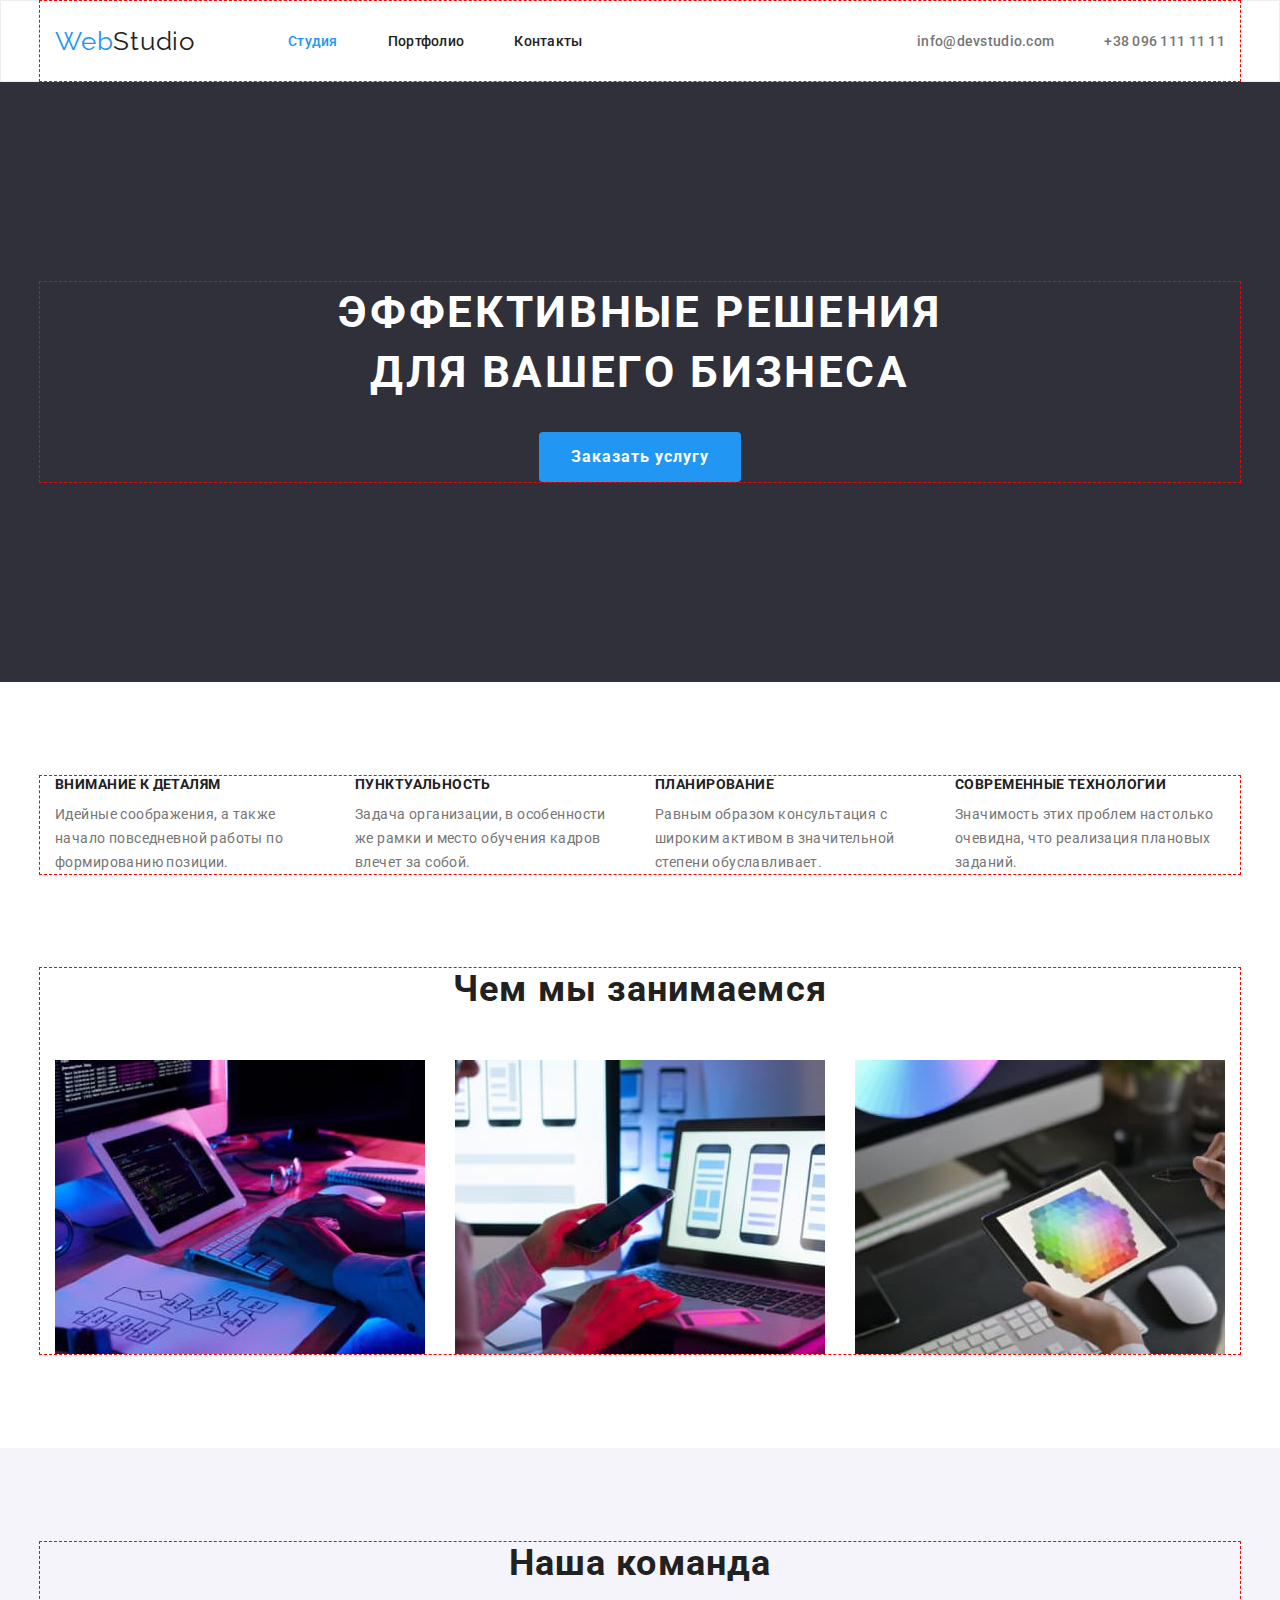
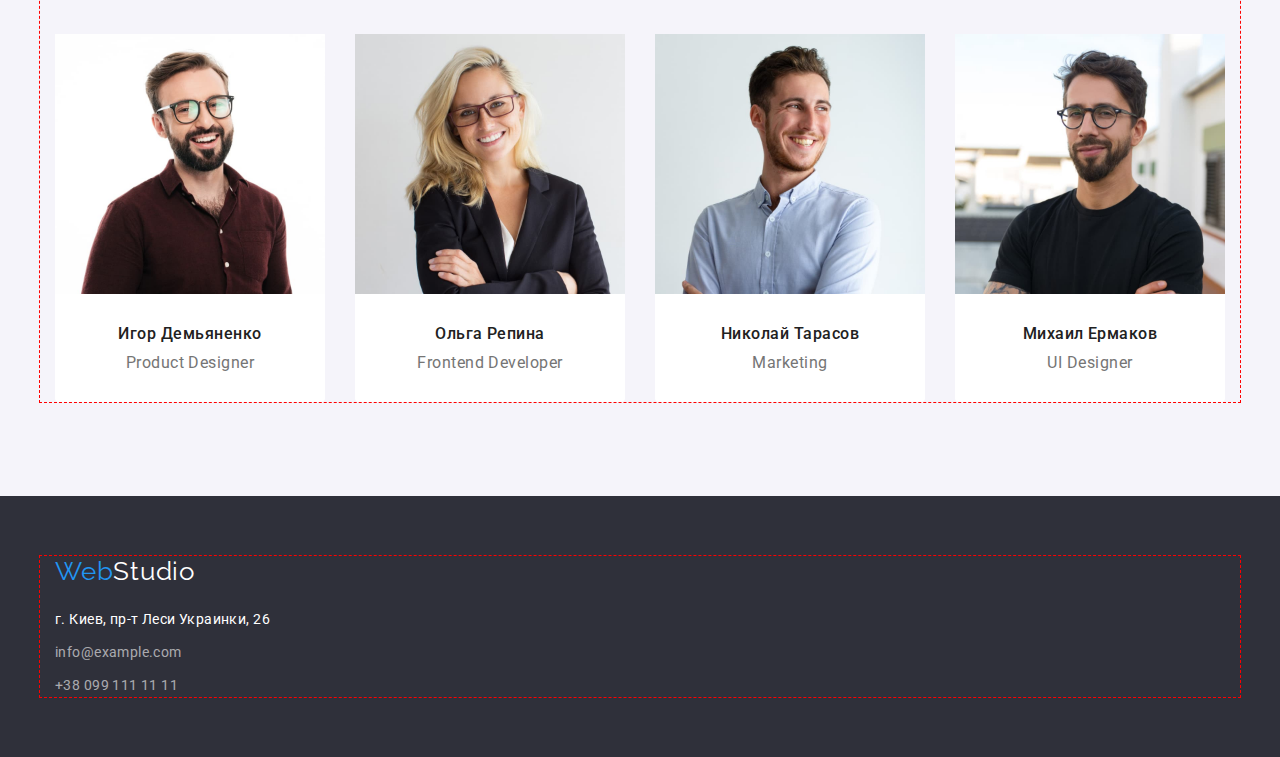
==== index.html @ ae532c9a "Initial commit" ====
<!DOCTYPE html>
<html lang="ru">
  <head>
    <meta charset="UTF-8" />
    <meta http-equiv="X-UA-Compatible" content="IE=edge" />
    <meta name="viewport" content="width=device-width, initial-scale=1.0" />
    <title>Web Studio</title>
    <link
      href="https://fonts.googleapis.com/css2?family=Raleway:wght@700&family=Roboto:wght@400;500;700;900&display=swap"
      rel="stylesheet"
    />
    <link
      rel="stylesheet"
      href="https://cdnjs.cloudflare.com/ajax/libs/modern-normalize/1.1.0/modern-normalize.min.css"
      integrity="sha512-wpPYUAdjBVSE4KJnH1VR1HeZfpl1ub8YT/NKx4PuQ5NmX2tKuGu6U/JRp5y+Y8XG2tV+wKQpNHVUX03MfMFn9Q=="
      crossorigin="anonymous"
      referrerpolicy="no-referrer"
    />
    <link rel="stylesheet" href="./css/styles.css" />
  </head>
  <body>
    <header class="header">
      <div class="container main-nav">
        <nav class="nav">
          <a class="nav-logo" href="./index.html" lang="en"
            ><span class="slogan">Web</span>Studio</a>
          <ul class="nav-list">
            <li class="nav-item"><a class="nav-link current" href="./index.html">Студия</a></li>
            <li class="nav-item"><a class="nav-link" href="./portfolio.html">Портфолио</a></li>
            <li class="nav-item"><a class="nav-link" href="/Контакты">Контакты</a></li>
          </ul>
        </nav>
        <ul class="header-list">
          <li class="header-item">
            <a class="header-link" href="mailto:info@devstudio.com">info@devstudio.com</a>
          </li>
          <li class="header-item">
            <a class="header-link" href="tel:+380961111111">+38 096 111 11 11</a>
          </li>
        </ul>
      </div>
    </header>
    <main class="main">
      <section class="hero">
        <div class="container">
          <h1 class="hero-title">
            Эффективные решения<br />
            для вашего бизнеса
          </h1>
          <button class="hero-btn" type="button">Заказать услугу</button>
        </div>
      </section>
      <section class="section aside">
        <div class="container">
          <h2 class="visually-hidden">Особенности</h2>
          <ul class="aside-list">
            <li class="aside-item">
              <h3 class="aside-title">Внимание к деталям</h3>
              <p class="aside-text">
                Идейные соображения, а также начало повседневной работы по формированию позиции.
              </p>
            </li>
            <li class="aside-item">
              <h3 class="aside-title">Пунктуальность</h3>
              <p class="aside-text">
                Задача организации, в особенности же рамки и место обучения кадров влечет за собой.
              </p>
            </li>
            <li class="aside-item">
              <h3 class="aside-title">Планирование</h3>
              <p class="aside-text">
                Равным образом консультация с широким активом в значительной степени обуславливает.
              </p>
            </li>
            <li class="aside-item">
              <h3 class="aside-title">Современные технологии</h3>
              <p class="aside-text">
                Значимость этих проблем настолько очевидна, что реализация плановых заданий.
              </p>
            </li>
          </ul>
        </div>
      </section>
      <section class="section about">
        <div class="container">
          <h2 class="about-title">Чем мы занимаемся</h2>
          <ul class="about-list">
            <li class="about-img">
              <img src="./images/box1.jpg" alt="Разработка веб-страницы" width="370" height="294" />
            </li>
            <li class="about-img">
              <img
                src="./images/box2.jpg"
                alt="Тестирование веб-страницы"
                width="370"
                height="294"
              />
            </li>
            <li class="about-img">
              <img src="./images/box3.jpg" alt="Работа з палитрой" width="370" height="294" />
            </li>
          </ul>
        </div>
      </section>
      <section class="section team">
        <div class="container">
          <h2 class="team-title">Наша команда</h2>
          <ul class="team-list">
            <li class="team-item">
              <img
                class="team-photo"
                src="./images/imgid.jpg"
                alt="Фото Игоря Демьяненка"
                width="270"
                height="260"
              />
              <div class="team-wrapper">
                <h3 class="team-name">Игор Демьяненко</h3>
                <p class="team-text" lang="en">Product Designer</p>
              </div>
            </li>
            <li class="team-item">
              <img
                class="team-photo"
                src="./images/imgor.jpg"
                alt="Фото Ольги Репиной"
                width="270"
                height="260"
              />
              <div class="team-wrapper">
                <h3 class="team-name">Ольга Репина</h3>
                <p class="team-text" lang="en">Frontend Developer</p>
              </div>
            </li>
            <li class="team-item">
              <img
                class="team-photo"
                src="./images/imgnt.jpg"
                alt="Фото Николая Тарасова"
                width="270"
                height="260"
              />
              <div class="team-wrapper">
                <h3 class="team-name">Николай Тарасов</h3>
                <p class="team-text" lang="en">Marketing</p>
              </div>
            </li>
            <li class="team-item">
              <img
                class="team-photo"
                src="./images/imgme.jpg"
                alt="Фото Михаила Ермакова"
                width="270"
                height="260"
              />
              <div class="team-wrapper">
                <h3 class="team-name">Михаил Ермаков</h3>
                <p class="team-text" lang="en">UI Designer</p>
              </div>
            </li>
          </ul>
        </div>
      </section>
    </main>
    <footer class="footer">
      <div class="container">
        <a class="footer-logo" href="./index.html" lang="en"
          ><span class="slogan">Web</span>Studio</a
        >
        <address class="footer-address">г. Киев, пр-т Леси Украинки, 26</address>
        <ul class="footer-list">
          <li class="footer-item">
            <a class="footer-link" href="mailto:info@devstudio.com">info@example.com</a>
          </li>
          <li class="footer-item">
            <a class="footer-link" href="tel:+380961111111">+38 099 111 11 11</a>
          </li>
        </ul>
      </div>
    </footer>
  </body>
</html>
---- css/styles.css ----
:root {
    --brand-color: #212121;
    --text-color: #757575;
    --hero-title-color: #FFFFFF;
    --accent-color: #2196F3;

    --indent: 15px;
    --items: 3;
}

html {
    box-sizing: border-box;
}
*, 
*::before, 
*::after {
    box-sizing: inherit;
    padding: 0;
    margin: 0;
}

body {  
  color: var(--brand-color);
  font-family: Roboto, sans-serif;
  margin: 0;
}

ul {
   list-style: none; 
   margin: 0;
   padding: 0;   
}

h1, h2, h3, h4, h5, h6, p { 
   margin: 0;
}

img {
    display: block;
    max-width: 100%;
    height: auto;
}

a {
    text-decoration: none;
    color: currentColor;
}


.container {
    width: 1200px;
    padding-left: 15px;
    padding-right: 15px;
    margin: 0 auto;

    outline: 1px dashed red;
}

.section {
    padding: 94px 0;
}


/* Studio*/

.header {
    border: 1px solid #ECECEC;
}
 
.main-nav {
    display: flex;
    align-items: center;
}
.nav {
    display: flex;
    align-items: center;
}
.nav-logo {
    margin-right: 93px;

    color: var(--brand-color);
    font-family: Raleway, sans-serif;
    font-size: 26px;
    line-height: calc(31 / 26);
    letter-spacing: 0.03em;
    text-decoration: none;
}

.slogan {
    color: var(--accent-color);
    font-family: Raleway, sans-serif;
    font-size: 26px;
    line-height: calc(31 / 26);
    letter-spacing: 0.03em;
}

.nav-list, .header-list {
    display: flex;
    margin-left: auto;
    align-items: center;
}

.nav-item + .nav-item,
.header-item + .header-item {
    margin-left: 50px;
}

.nav-link {
    display: block;
    padding-top: 32px;
    padding-bottom: 32px;

    color: var(--brand-color);
    font-weight: 500;
    font-size: 14px;
    line-height: calc(16 / 14);
    letter-spacing: 0.02em;
    text-decoration: none;
}

.nav-link:hover,
.nav-link:focus {
    color: var(--accent-color);
}

.nav-link.current {
    color: var(--accent-color);
}

.header-link {
    display: block;
    padding-top: 32px;
    padding-bottom: 32px;

    color: var(--text-color);
    font-weight: 500;
    font-size: 14px;
    line-height: calc(16 / 14);
    letter-spacing: 0.02em;
    text-decoration: none;    
}
.header-link:hover,
.header-link:focus {
    color: var(--accent-color);
}

.hero {
    padding: 200px 0;
    background-color: #2F303A;
    text-align: center; 
}

.hero-title  {
    margin-bottom: 30px;
    color: var(--hero-title-color);
    font-size: 44px;
    line-height: calc(60 / 44);
    text-align: center;
    letter-spacing: 0.06em;
    text-transform: uppercase;    
}

.hero-btn {
    font-family: inherit;
    color: var(--hero-title-color);
    font-weight: 700;
    font-size: 16px;
    line-height: calc(30 / 16);
    display: inline-block;
    align-items: center; 
    letter-spacing: 0.06em;
    cursor: pointer;

    background-color: var(--accent-color);
    border-radius: 4px;
    border: none;

    padding: 10px 32px;
    min-width: 200px;
}
.hero-btn:hover,
.hero-btn:focus,
.hero-btn:active {
    text-shadow: 0px 4px 4px rgba(0, 0, 0, 0.25);   
}

.visually-hidden {
  position: absolute;
  white-space: nowrap;
  width: 1px;
  height: 1px;
  overflow: hidden;
  border: 0;
  padding: 0;
  clip: rect(0 0 0 0);
  clip-path: inset(50%);
  margin: -1px;
}

.aside {
    padding-bottom: 0;
}

.aside-list {
    display: flex;
    align-items: center;
    gap: 30px;

}

.aside-item {
    min-width: 270px;
}

.aside-title {
    color: var(--brand-color);
    font-size: 14px;
    line-height: calc(16 / 14);
    letter-spacing: 0.03em;
    text-transform: uppercase;
    margin-bottom: 10px;

}

.aside-text {
    color: var(--text-color);
    font-size: 14px;
    line-height: calc(24 / 14);
    letter-spacing: 0.03em;
}

.about-list {
    display: flex;
    align-items: center;
    gap: 30px;
}

.team {
    background-color: #F5F4FA;
}

.about-title,
.team-title {
    color:  var(--brand-color);
    font-size: 36px;
    line-height: calc(42 / 36);
    text-align: center;
    letter-spacing: 0.03em;
    margin-bottom: 50px;
}

.team-list {
    display: flex;
    align-items: center;
    gap: 30px;
}

.team-item {
    min-width: 270px;

    background-color: var(--hero-title-color);
    border-radius: 0px 0px 4px 4px;
}
.team-wrapper {
    padding: 30px 5px;
}
.team-name {
    margin-bottom: 10px;
    color: var(--brand-color);
    font-size: 16px;
    font-weight: 500;
    line-height: calc(19 / 16);
    letter-spacing: 0.03em;
    text-align: center;
}

.team-text {
    color: var(--text-color);
    font-size: 16px;
    line-height: calc(19 / 16);
    letter-spacing: 0.03em;
    text-align: center;
}

.footer {
    padding: 60px 0;
    background-color: #2F303A;
}

.footer-logo {
    display:block;
    margin-bottom: 20px;

    color: var(--hero-title-color);
    font-family: Raleway, sans-serif;
    font-size: 26px;
    line-height: calc(31 / 26);
    letter-spacing: 0.03em;
    text-decoration: none;
}

.footer-address {
    margin-bottom: 9px;

    color: var(--hero-title-color);
    font-size: 14px;
    line-height: calc(24 / 14);
    letter-spacing: 0.03em;
    font-style: normal;

}

.footer-item:nth-last-child(2) {
    margin-bottom: 9px;
}

.footer-link {
    color: rgba(255, 255, 255, 0.6);
    font-size: 14px;
    line-height: calc(24 / 14);
    letter-spacing: 0.03em;
    text-decoration: none;          
}

.footer-link:hover,
.footer-link:focus {
    color: var(--accent-color);
    text-shadow: 0px 4px 4px rgba(0, 0, 0, 0.25);
}


/* Portfolio*/

.progect-filtre {
    display: flex;
    justify-content: center;
    gap: 8px;
    margin-bottom: 50px;
}

.filtre-btn {
    padding: 6px 22px;
    font-family: inherit;
    background-color: #F5F4FA;
    border: transparent;
    border-radius: 4px;
    color: var(--brand-color);
    font-weight: 500;
    font-size: 16px;
    line-height: calc(26 / 16);
    letter-spacing: 0.03em;
    text-align: center;
    cursor: pointer;
}
.filtre-btn:hover,
.filtre-btn:focus,
.filtre-btn:active
 {
    background-color: var(--accent-color);
    color: var(--hero-title-color);
    cursor: pointer;
}

.progect-list {
    display: flex;
    flex-wrap: wrap;
    gap: 30px;  
}

.progect-item {
    min-width: 370px;
    flex-basis: calc((100%-(var(--indent)*(var(--items)-1))/var(--items)));   
}

.progect-border {
    padding: 20px 24px;
    border: 1px solid #EEEEEE;
    border-top: none;
}

.progect-title {
    color: var(--brand-color);
    font-size: 18px;
    line-height: calc(36 / 18);
    letter-spacing: 0.06em;

}
.progect-text {
    color: var(--text-color);
    font-size: 16px;
    line-height: calc(30 / 16);
    letter-spacing: 0.03em;
}
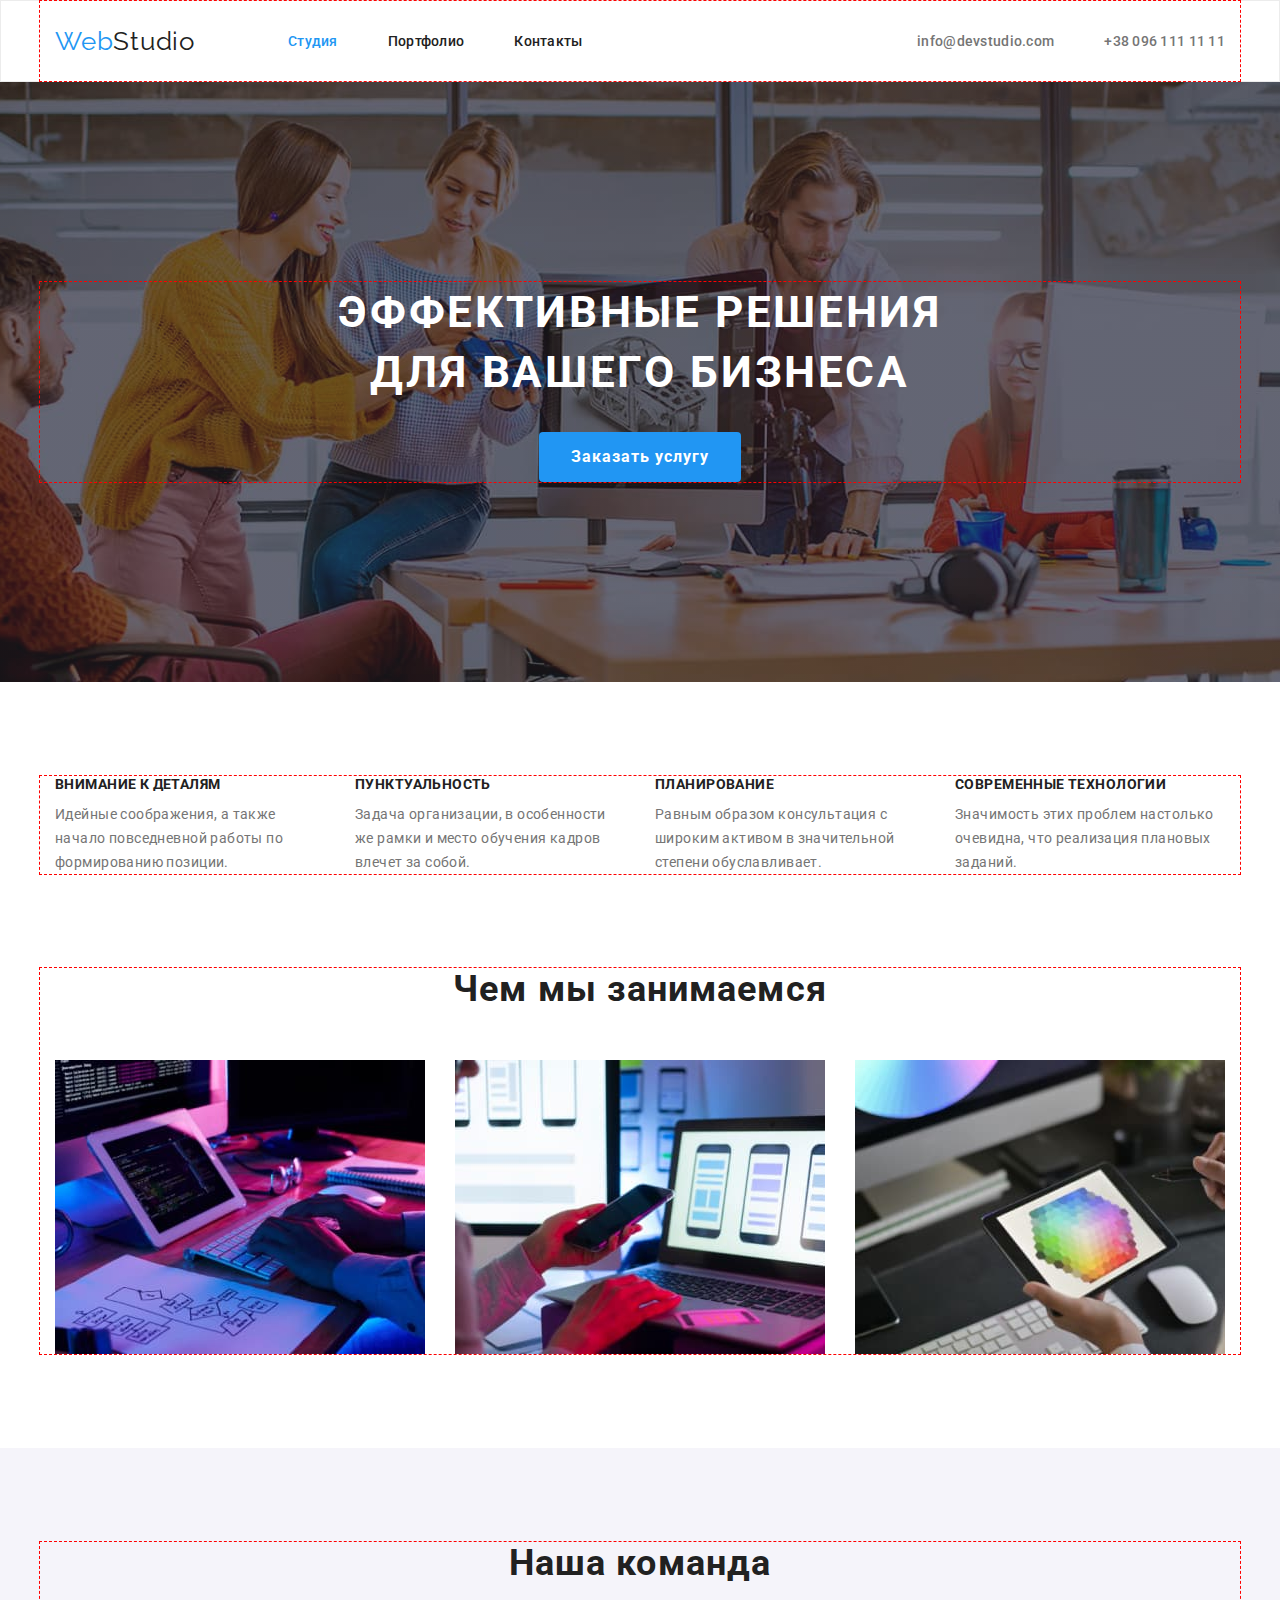
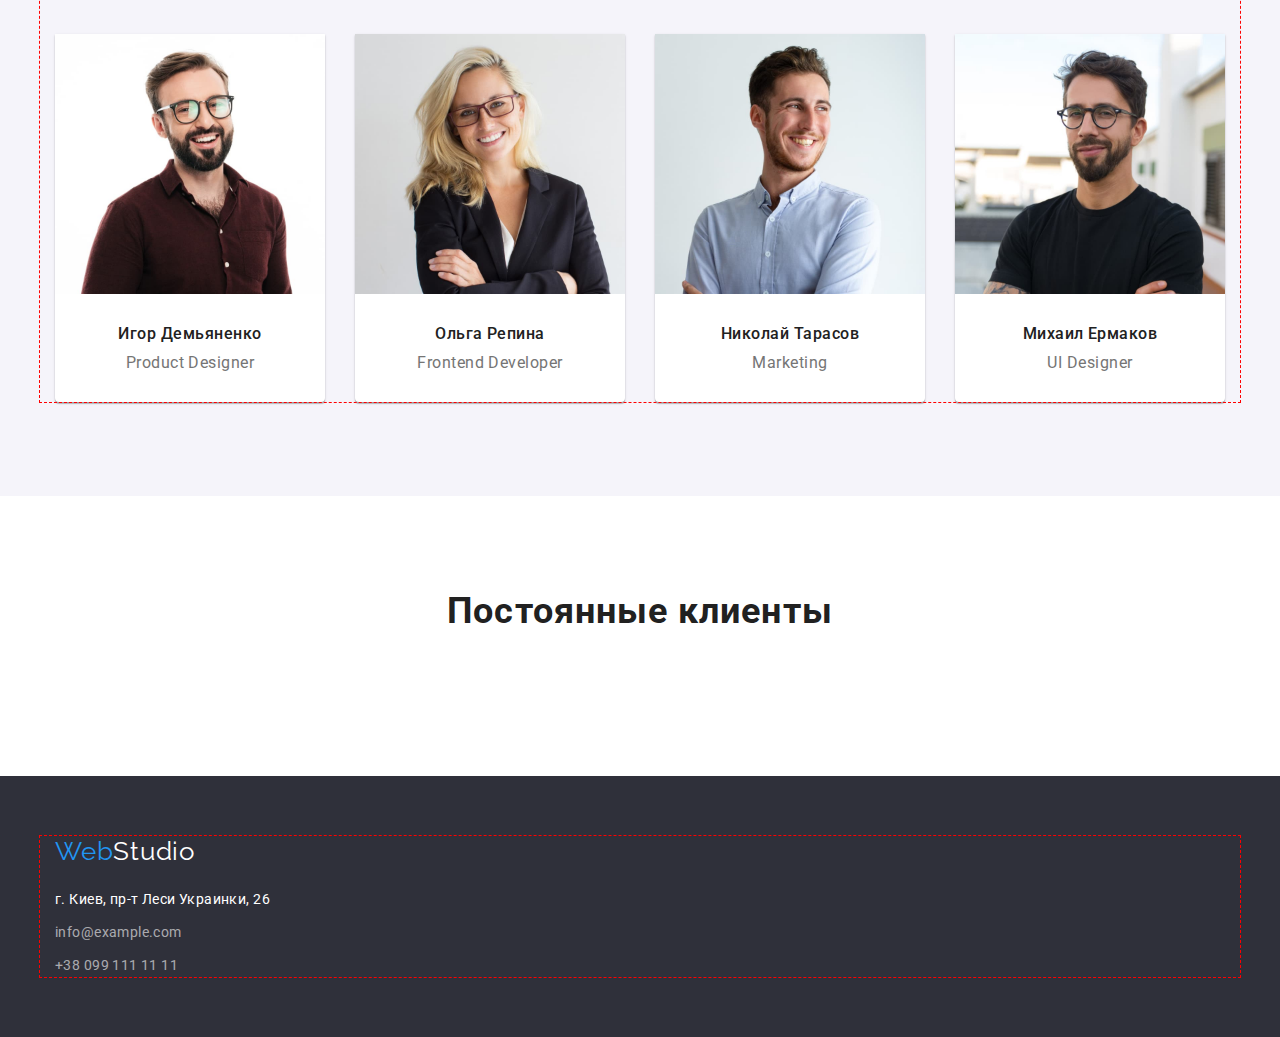
==== commit de3e3faf: "Добавила фон на секцію героя,  тіні на картки, добавила секцію клінти" ====
--- a/index.html
+++ b/index.html
@@ -161,6 +161,14 @@
           </ul>
         </div>
       </section>
+      <section class="section clients">
+        <div class="conteiner">
+          <h2 class="clients-title">Постоянные клиенты</h2>
+
+
+        </div>
+
+      </section>
     </main>
     <footer class="footer">
       <div class="container">
--- a/css/styles.css
+++ b/css/styles.css
@@ -3,6 +3,7 @@
     --text-color: #757575;
     --hero-title-color: #FFFFFF;
     --accent-color: #2196F3;
+    --brg-color: #C4C4C4;
 
     --indent: 15px;
     --items: 3;
@@ -146,8 +147,15 @@
 
 .hero {
     padding: 200px 0;
-    background-color: #2F303A;
     text-align: center; 
+    max-width: 1600px;
+    margin-left: auto;
+    margin-right: auto;
+    background-image: linear-gradient( to bottom, rgba(47, 48, 58, 0.4) 100%, #2F303A), url('../css/imagesfon/imgfon.jpg');
+    background-repeat: no-repeat;
+    background-position: center;
+    background-size: cover;
+    background-color: var(--brg-color);
 }
 
 .hero-title  {
@@ -181,7 +189,7 @@
 .hero-btn:hover,
 .hero-btn:focus,
 .hero-btn:active {
-    text-shadow: 0px 4px 4px rgba(0, 0, 0, 0.25);   
+    box-shadow: 0px 4px 4px rgba(0, 0, 0, 0.15);
 }
 
 .visually-hidden {
@@ -240,7 +248,8 @@
 }
 
 .about-title,
-.team-title {
+.team-title, 
+.clients-title {
     color:  var(--brand-color);
     font-size: 36px;
     line-height: calc(42 / 36);
@@ -260,6 +269,7 @@
 
     background-color: var(--hero-title-color);
     border-radius: 0px 0px 4px 4px;
+    box-shadow: 0px 1px 3px rgba(0, 0, 0, 0.12), 0px 1px 1px rgba(0, 0, 0, 0.14), 0px 2px 1px rgba(0, 0, 0, 0.2);
 }
 .team-wrapper {
     padding: 30px 5px;
@@ -371,6 +381,12 @@
     min-width: 370px;
     flex-basis: calc((100%-(var(--indent)*(var(--items)-1))/var(--items)));   
 }
+.progect-item:hover,
+.progect-item:focus,
+.progect-item:active {
+    box-shadow: 0px 1px 1px rgba(0, 0, 0, 0.12), 0px 4px 4px rgba(0, 0, 0, 0.06), 1px 4px 6px rgba(0, 0, 0, 0.16);
+    cursor: pointer;
+}
 
 .progect-border {
     padding: 20px 24px;
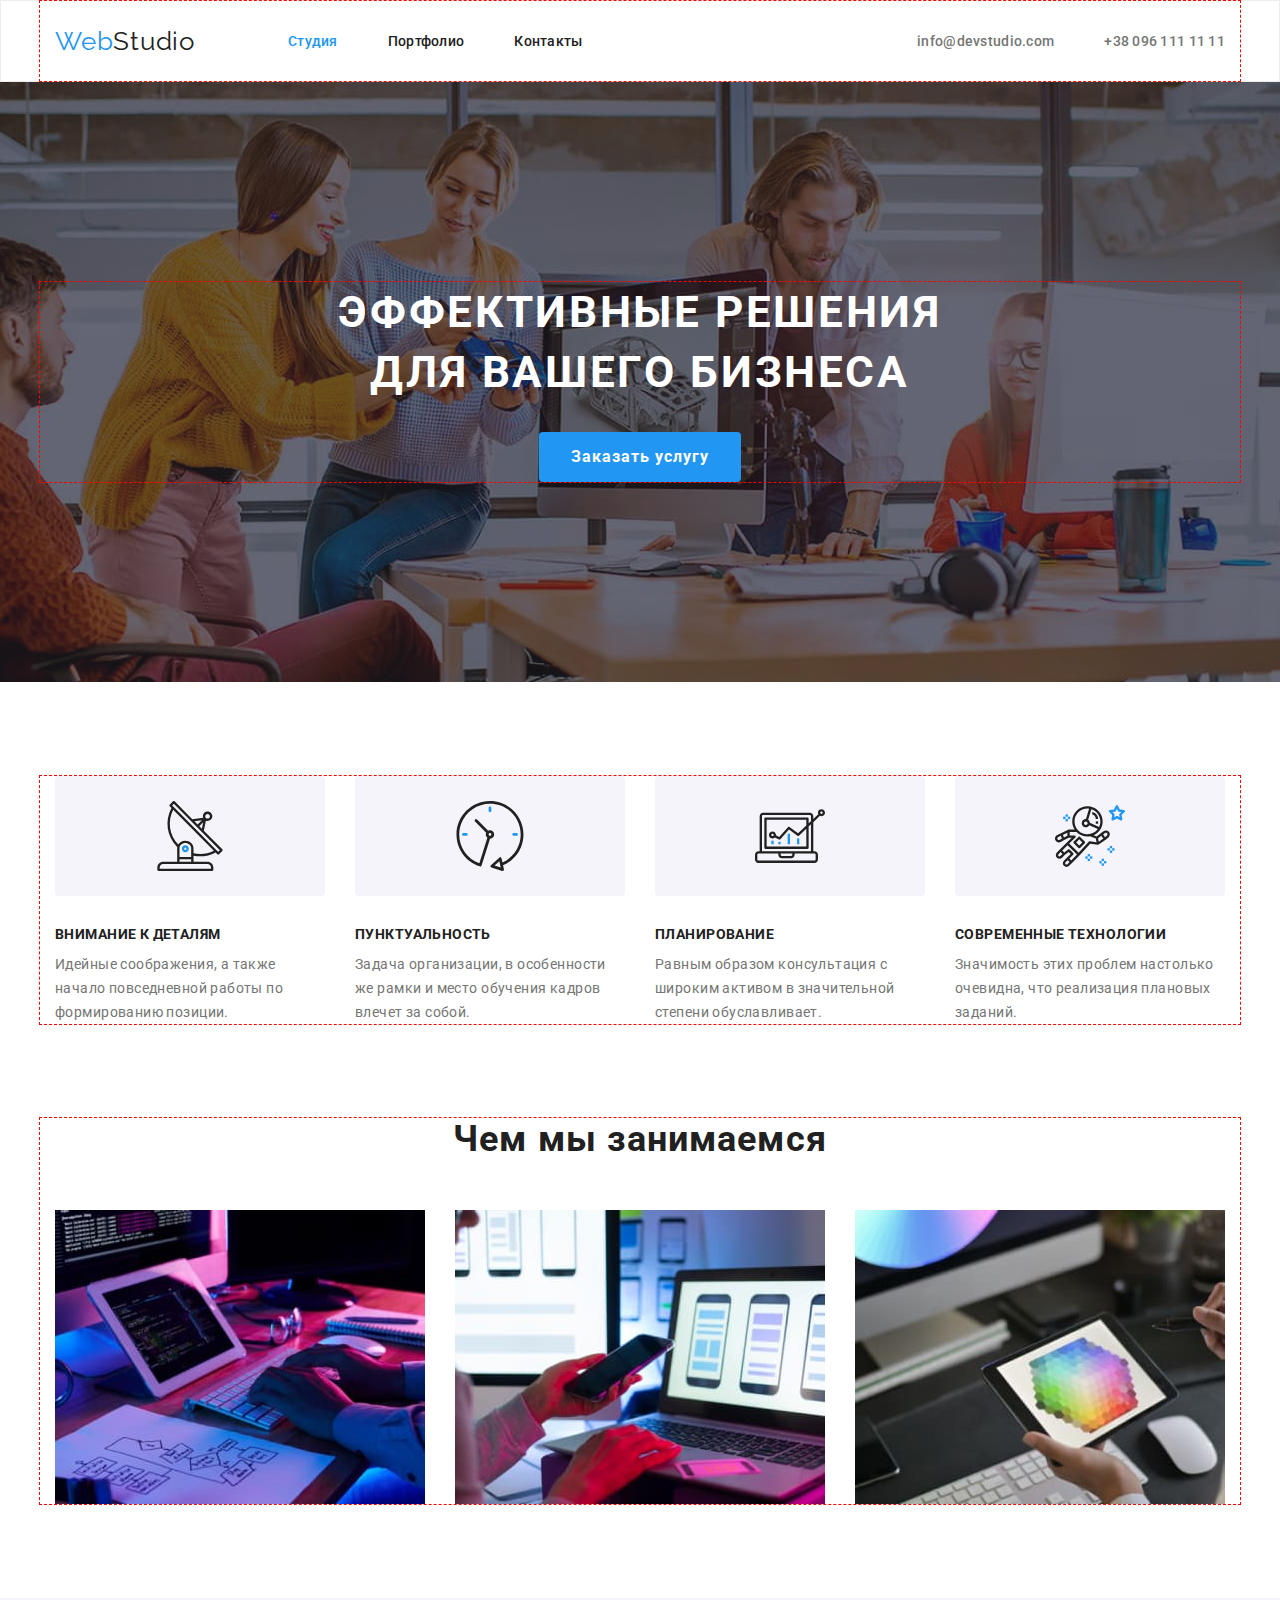
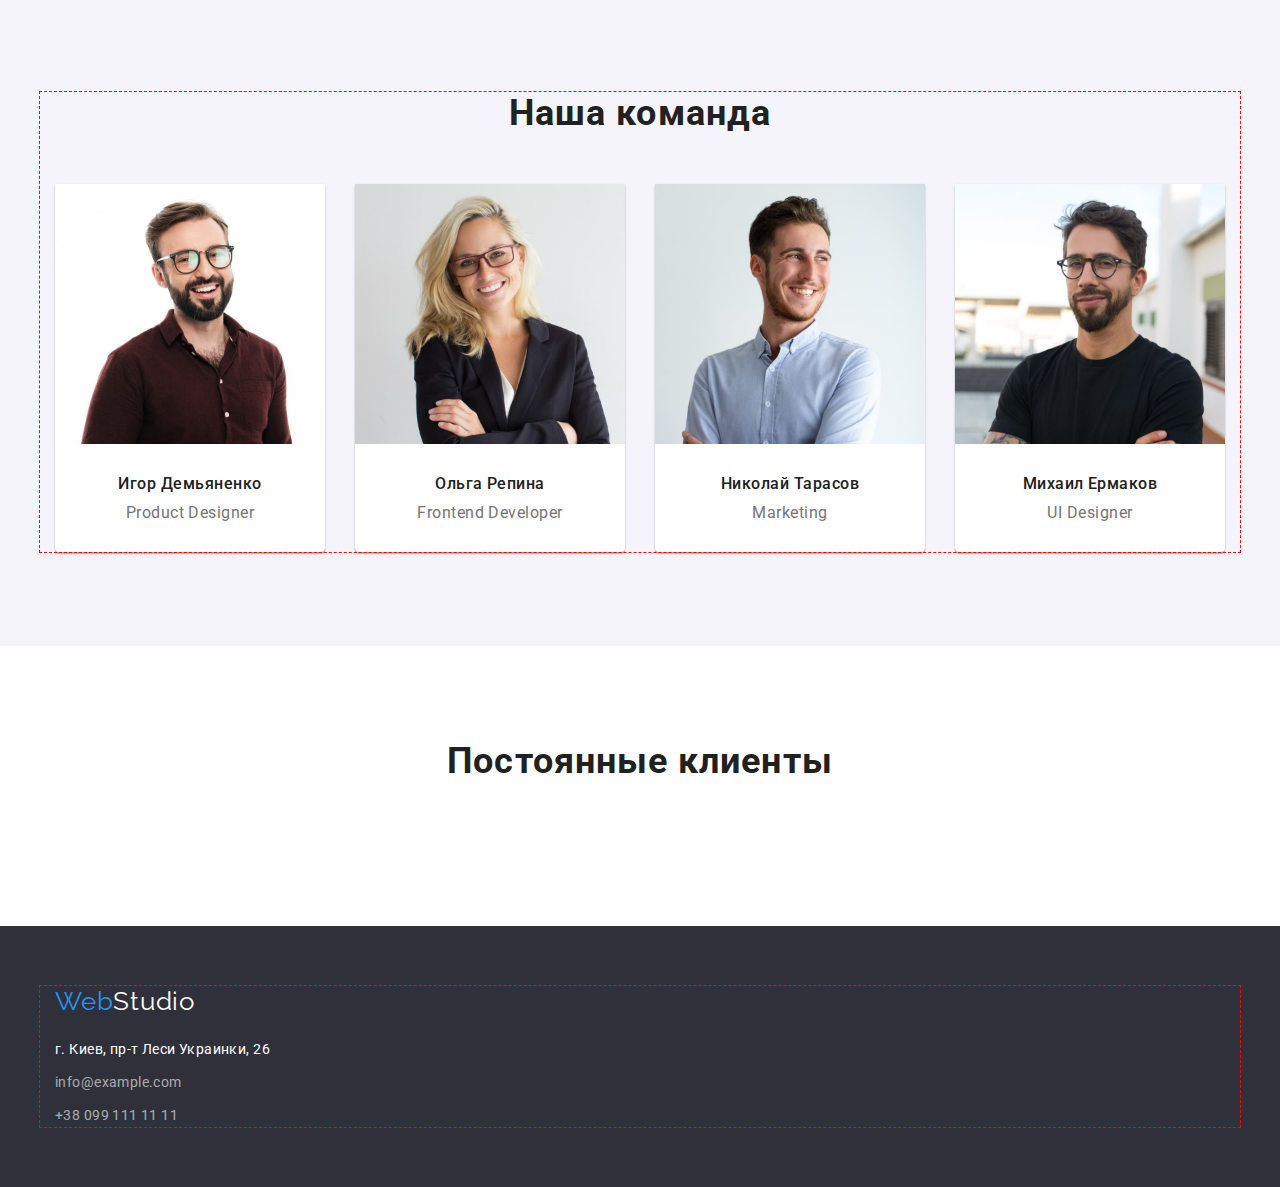
==== commit 81eb1355: "Блок особливості" ====
--- a/index.html
+++ b/index.html
@@ -54,25 +54,25 @@
         <div class="container">
           <h2 class="visually-hidden">Особенности</h2>
           <ul class="aside-list">
-            <li class="aside-item">
+            <li class="aside-item icon-antenna">
               <h3 class="aside-title">Внимание к деталям</h3>
               <p class="aside-text">
                 Идейные соображения, а также начало повседневной работы по формированию позиции.
               </p>
             </li>
-            <li class="aside-item">
+            <li class="aside-item icon-clock">
               <h3 class="aside-title">Пунктуальность</h3>
               <p class="aside-text">
                 Задача организации, в особенности же рамки и место обучения кадров влечет за собой.
               </p>
             </li>
-            <li class="aside-item">
+            <li class="aside-item icon-diagram">
               <h3 class="aside-title">Планирование</h3>
               <p class="aside-text">
                 Равным образом консультация с широким активом в значительной степени обуславливает.
               </p>
             </li>
-            <li class="aside-item">
+            <li class="aside-item icon-astronaut">
               <h3 class="aside-title">Современные технологии</h3>
               <p class="aside-text">
                 Значимость этих проблем настолько очевидна, что реализация плановых заданий.
--- a/css/styles.css
+++ b/css/styles.css
@@ -4,6 +4,7 @@
     --hero-title-color: #FFFFFF;
     --accent-color: #2196F3;
     --brg-color: #C4C4C4;
+    --brg-color-fon: #F5F4FA;
 
     --indent: 15px;
     --items: 3;
@@ -219,6 +220,30 @@
 .aside-item {
     min-width: 270px;
 }
+.aside-item::before{
+    content: '';
+    display: block;
+    height: 120px;
+    margin-bottom: 30px;
+  
+    background-color: var(--brg-color-fon);
+    background-repeat: no-repeat;
+    background-size: 70px 70px;
+    background-position: center;
+    border-radius: 4px;
+}
+.icon-antenna::before{
+    background-image: url(../css/imagesfon/antenna.svg);   
+}
+.icon-clock::before{
+    background-image: url(../css/imagesfon/clock.svg);   
+}
+.icon-diagram::before{
+    background-image: url(../css/imagesfon/diagram.svg);   
+}
+.icon-astronaut::before{
+    background-image: url(../css/imagesfon/astronaut.svg);   
+}
 
 .aside-title {
     color: var(--brand-color);
@@ -229,6 +254,7 @@
     margin-bottom: 10px;
 
 }
+
 
 .aside-text {
     color: var(--text-color);
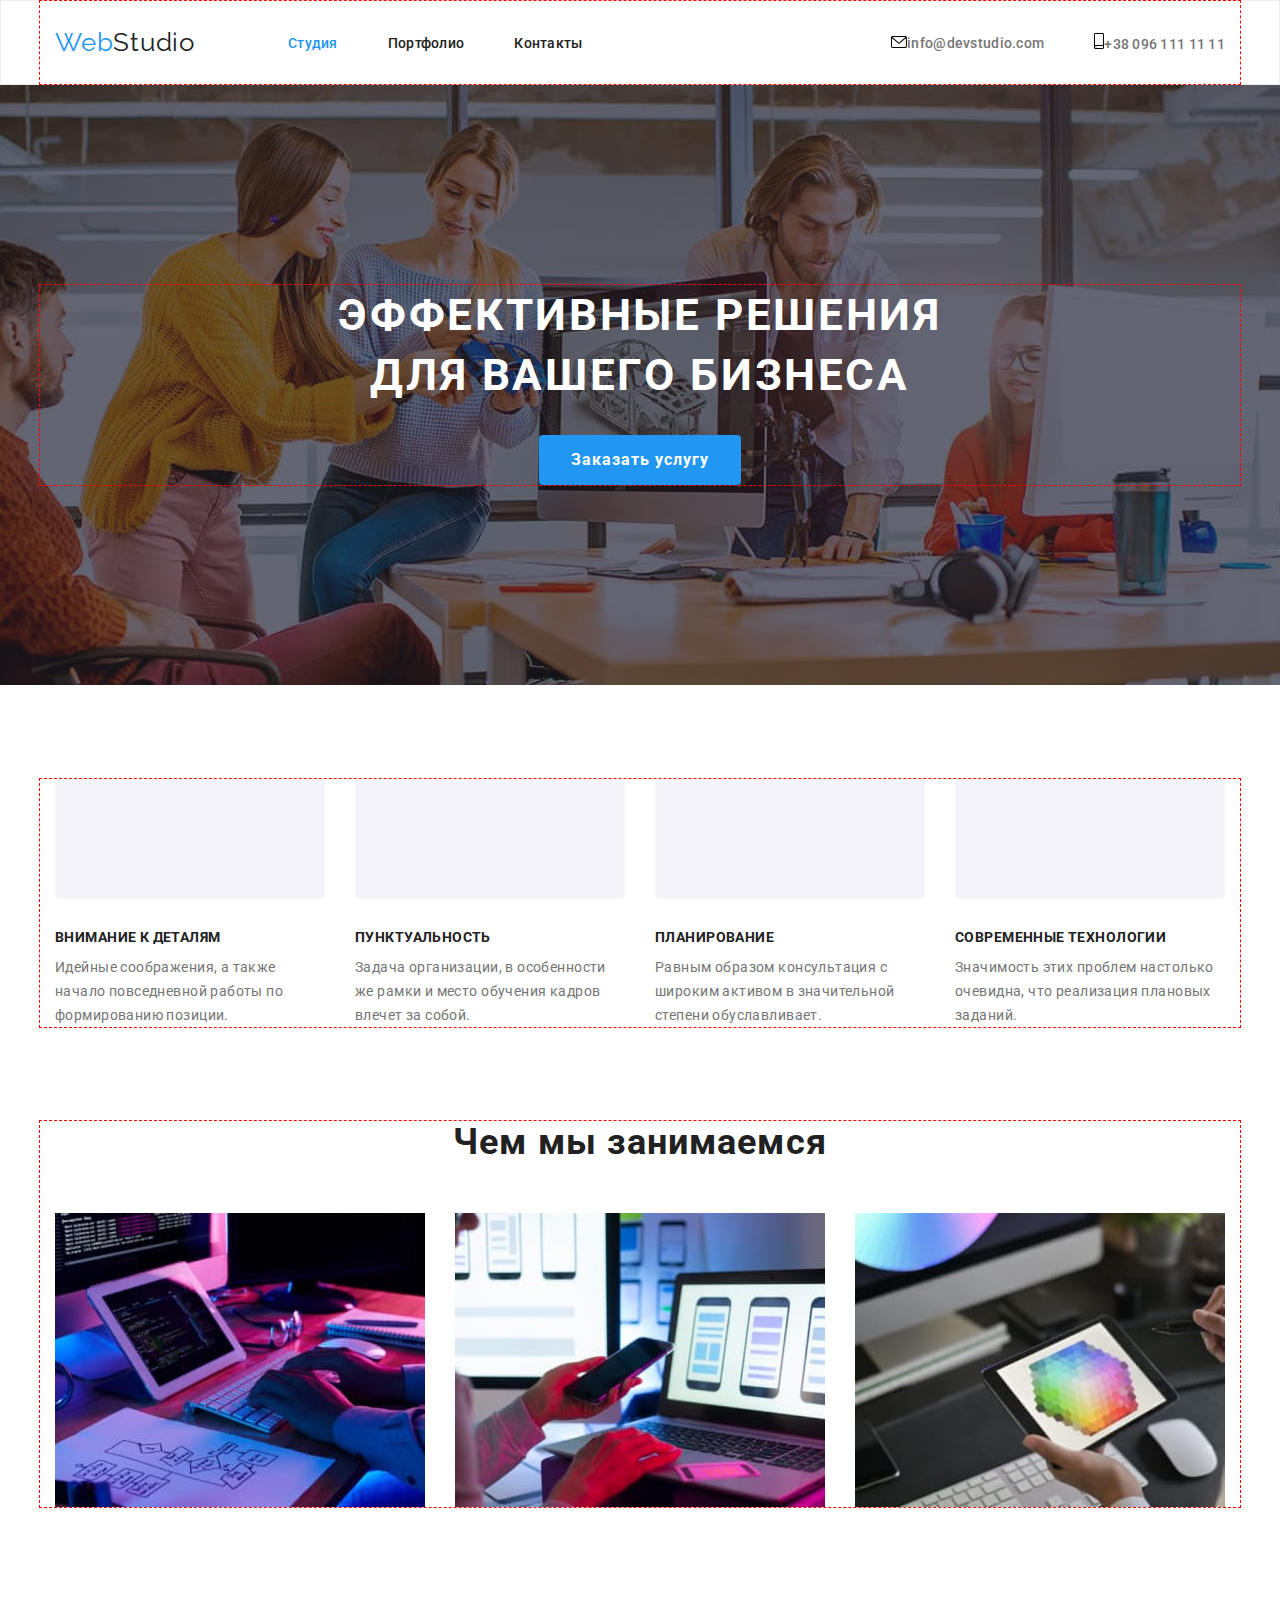
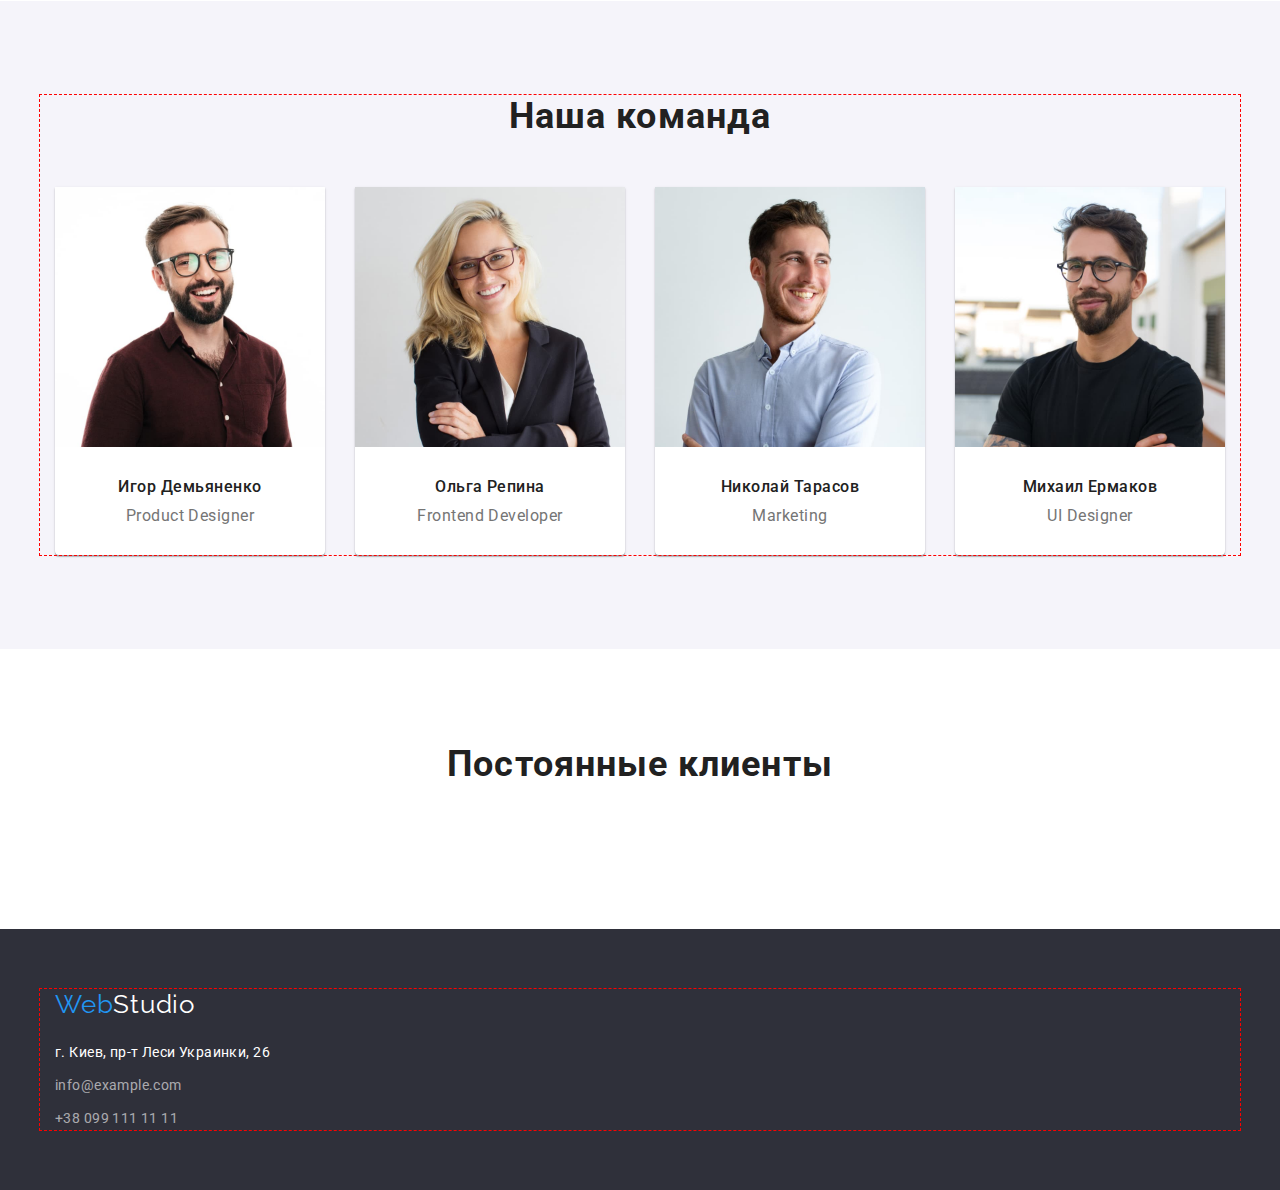
==== commit 4b967532: "додано спрайт" ====
--- a/index.html
+++ b/index.html
@@ -32,10 +32,13 @@
         </nav>
         <ul class="header-list">
           <li class="header-item">
-            <a class="header-link" href="mailto:info@devstudio.com">info@devstudio.com</a>
+            <a class="header-link" href="mailto:info@devstudio.com"><svg width="16" height="12">
+              <use href="./images/symbol-defs.svg#envelope"></use></svg>info@devstudio.com 
+            </a>
           </li>
           <li class="header-item">
-            <a class="header-link" href="tel:+380961111111">+38 096 111 11 11</a>
+            <a class="header-link" href="tel:+380961111111"><svg width="10" height="16">
+              <use href="./images/symbol-defs.svg#smartphone"></use></svg>+38 096 111 11 11</a>
           </li>
         </ul>
       </div>
--- a/css/styles.css
+++ b/css/styles.css
@@ -152,7 +152,7 @@
     max-width: 1600px;
     margin-left: auto;
     margin-right: auto;
-    background-image: linear-gradient( to bottom, rgba(47, 48, 58, 0.4) 100%, #2F303A), url('../css/imagesfon/imgfon.jpg');
+    background-image: linear-gradient( to bottom, rgba(47, 48, 58, 0.4) 100%, #2F303A), url('../images/imagesfon/imgfon.jpg');
     background-repeat: no-repeat;
     background-position: center;
     background-size: cover;
@@ -232,7 +232,7 @@
     background-position: center;
     border-radius: 4px;
 }
-.icon-antenna::before{
+/*.icon-antenna::before{
     background-image: url(../css/imagesfon/antenna.svg);   
 }
 .icon-clock::before{
@@ -243,7 +243,7 @@
 }
 .icon-astronaut::before{
     background-image: url(../css/imagesfon/astronaut.svg);   
-}
+}*/
 
 .aside-title {
     color: var(--brand-color);
@@ -395,6 +395,7 @@
     background-color: var(--accent-color);
     color: var(--hero-title-color);
     cursor: pointer;
+    box-shadow: 0px 3px 1px rgba(0, 0, 0, 0.1), 0px 1px 2px rgba(0, 0, 0, 0.08), 0px 2px 2px rgba(0, 0, 0, 0.12);
 }
 
 .progect-list {
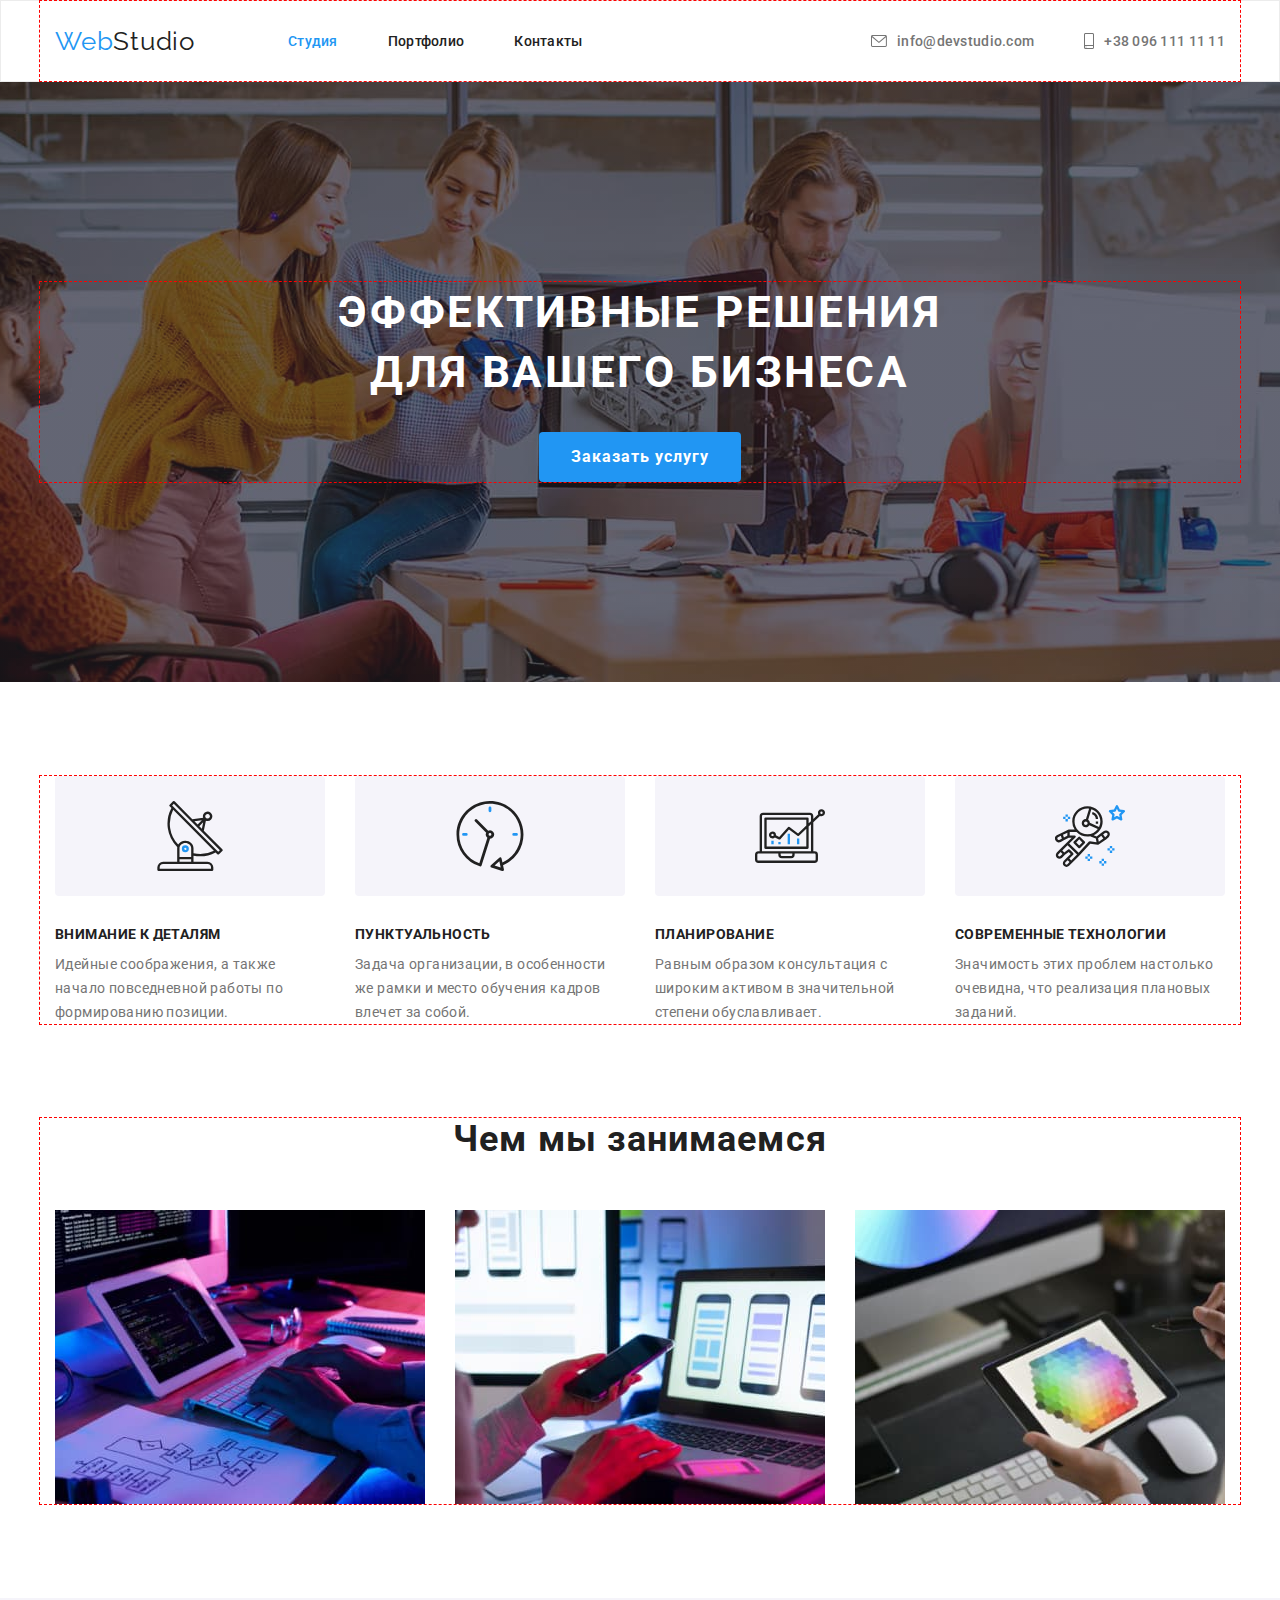
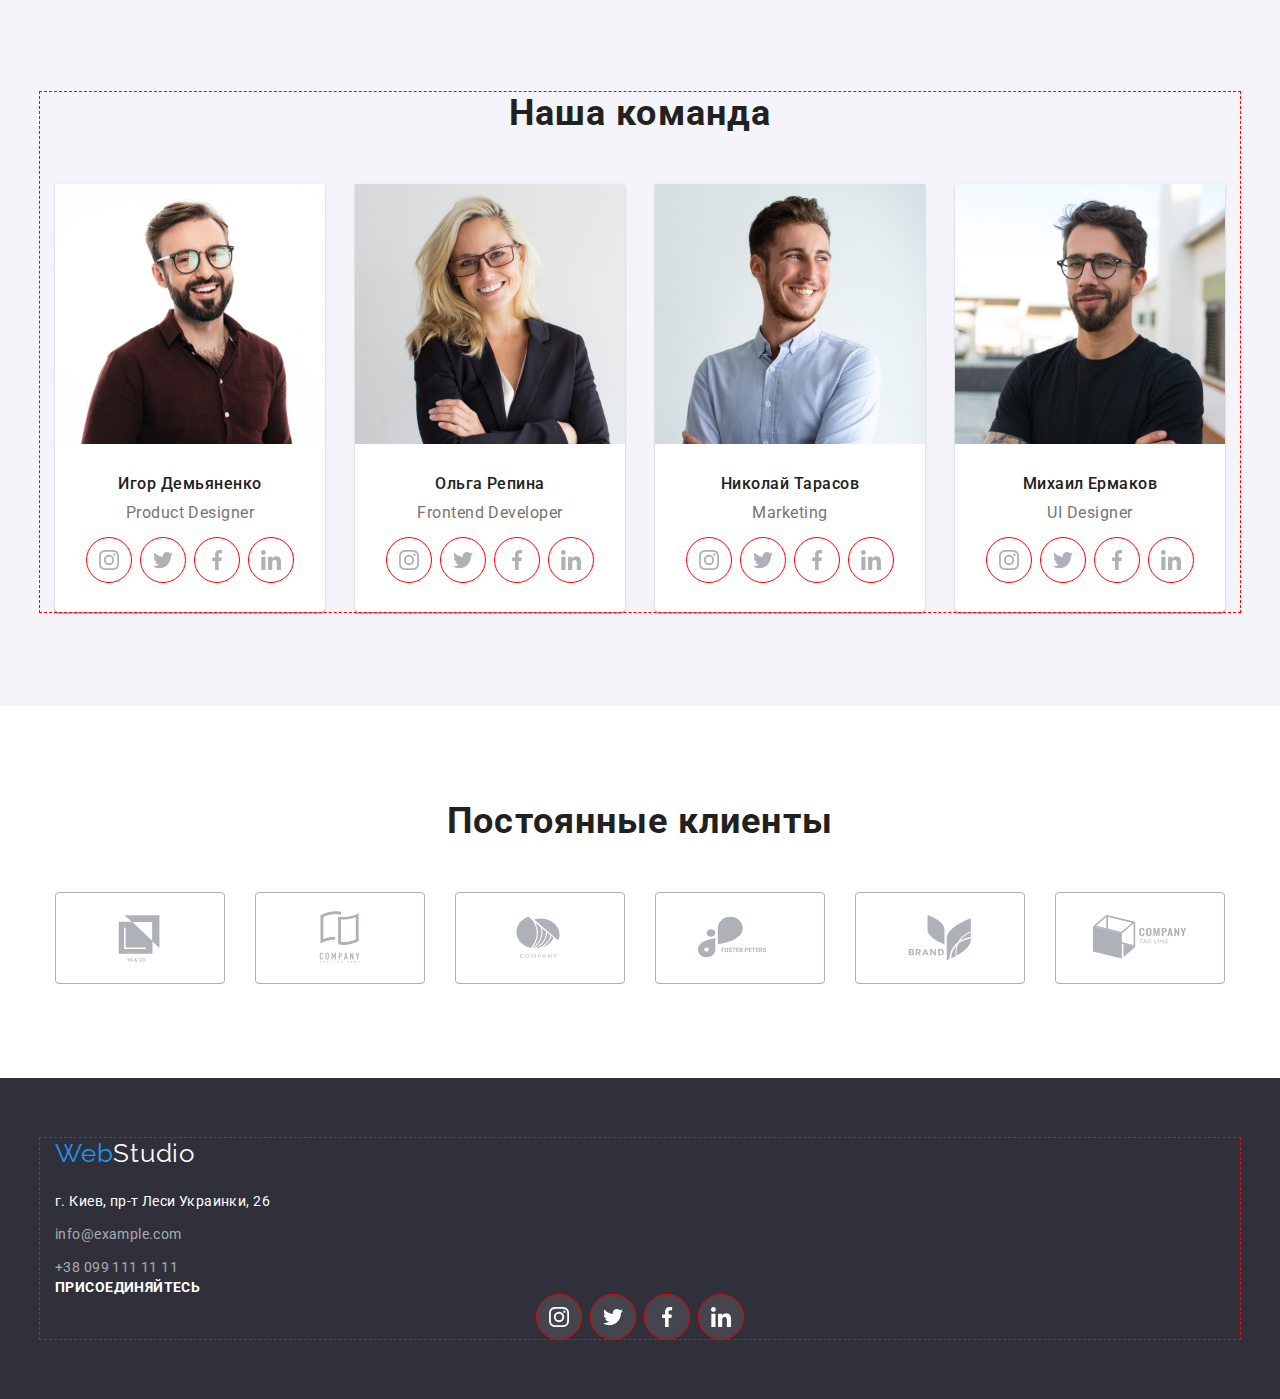
==== commit fe53f6e2: "залишився футер" ====
--- a/index.html
+++ b/index.html
@@ -32,12 +32,12 @@
         </nav>
         <ul class="header-list">
           <li class="header-item">
-            <a class="header-link" href="mailto:info@devstudio.com"><svg width="16" height="12">
+            <a class="header-link" href="mailto:info@devstudio.com" target="_blank" aria-label="Иконка конверта"><svg class="icon-link" width="16" height="12">
               <use href="./images/symbol-defs.svg#envelope"></use></svg>info@devstudio.com 
             </a>
           </li>
           <li class="header-item">
-            <a class="header-link" href="tel:+380961111111"><svg width="10" height="16">
+            <a class="header-link" href="tel:+380961111111"><svg class="icon-link" width="10" height="16">
               <use href="./images/symbol-defs.svg#smartphone"></use></svg>+38 096 111 11 11</a>
           </li>
         </ul>
@@ -57,25 +57,41 @@
         <div class="container">
           <h2 class="visually-hidden">Особенности</h2>
           <ul class="aside-list">
-            <li class="aside-item icon-antenna">
+            <li class="aside-item">
+              <div class="aside-icon">
+              <svg width="70" height="70">
+                <use href="./images/symbol-defs.svg#antenna"></use></svg>
+              </div>
               <h3 class="aside-title">Внимание к деталям</h3>
               <p class="aside-text">
                 Идейные соображения, а также начало повседневной работы по формированию позиции.
               </p>
             </li>
-            <li class="aside-item icon-clock">
+            <li class="aside-item">
+              <div class="aside-icon">
+                <svg width="70" height="70">
+                  <use href="./images/symbol-defs.svg#clock"></use></svg>
+                </div>
               <h3 class="aside-title">Пунктуальность</h3>
               <p class="aside-text">
                 Задача организации, в особенности же рамки и место обучения кадров влечет за собой.
               </p>
             </li>
-            <li class="aside-item icon-diagram">
+            <li class="aside-item">
+              <div class="aside-icon">
+                <svg width="70" height="70">
+                  <use href="./images/symbol-defs.svg#diagram"></use></svg>
+                </div>
               <h3 class="aside-title">Планирование</h3>
               <p class="aside-text">
                 Равным образом консультация с широким активом в значительной степени обуславливает.
               </p>
             </li>
-            <li class="aside-item icon-astronaut">
+            <li class="aside-item">
+              <div class="aside-icon">
+                <svg width="70" height="70">
+                  <use href="./images/symbol-defs.svg#astronaut"></use></svg>
+                </div>
               <h3 class="aside-title">Современные технологии</h3>
               <p class="aside-text">
                 Значимость этих проблем настолько очевидна, что реализация плановых заданий.
@@ -120,6 +136,16 @@
               <div class="team-wrapper">
                 <h3 class="team-name">Игор Демьяненко</h3>
                 <p class="team-text" lang="en">Product Designer</p>
+                <ul class="social-list">
+                  <li class="social-item"><a class="social-link link" href="" target="_blank" rel="no-opener no-referrer" aria-label="Иконка инстаграма"><svg class="social-icon" width="20" height="20">
+                    <use href="./images/symbol-defs.svg#instagram"></use></svg></a></li>
+                  <li class="social-item"><a class="social-link link" href="" target="_blank" rel="no-opener no-referrer" aria-label="Иконка твиттера"><svg class="social-icon" width="20" height="20">
+                    <use href="./images/symbol-defs.svg#twitter"></use></svg></a></li> 
+                  <li class="social-item"><a class="social-link link" href="" target="_blank" rel="no-opener no-referrer" aria-label="Иконка фейсбук"><svg class="social-icon" width="20" height="20">
+                    <use href="./images/symbol-defs.svg#facebook"></use></svg></a></li>
+                  <li class="social-item"><a class="social-link link" href="" target="_blank" rel="no-opener no-referrer" aria-label="Иконка линкидин"><svg class="social-icon" width="20" height="20">
+                    <use href="./images/symbol-defs.svg#linkedin"></use></svg></a></li>
+                </ul>
               </div>
             </li>
             <li class="team-item">
@@ -133,6 +159,16 @@
               <div class="team-wrapper">
                 <h3 class="team-name">Ольга Репина</h3>
                 <p class="team-text" lang="en">Frontend Developer</p>
+                <ul class="social-list">
+                  <li class="social-item"><a class="social-link link" href="" target="_blank" rel="no-opener no-referrer" aria-label="Иконка инстаграма"><svg class="social-icon" width="20" height="20">
+                    <use href="./images/symbol-defs.svg#instagram"></use></svg></a></li>
+                  <li class="social-item"><a class="social-link link" href="" target="_blank" rel="no-opener no-referrer" aria-label="Иконка твиттера"><svg class="social-icon" width="20" height="20">
+                    <use href="./images/symbol-defs.svg#twitter"></use></svg></a></li> 
+                  <li class="social-item"><a class="social-link link" href="" target="_blank" rel="no-opener no-referrer" aria-label="Иконка фейсбук"><svg class="social-icon" width="20" height="20">
+                    <use href="./images/symbol-defs.svg#facebook"></use></svg></a></li>
+                  <li class="social-item"><a class="social-link link" href="" target="_blank" rel="no-opener no-referrer" aria-label="Иконка линкидин"><svg class="social-icon" width="20" height="20">
+                    <use href="./images/symbol-defs.svg#linkedin"></use></svg></a></li>
+                </ul>
               </div>
             </li>
             <li class="team-item">
@@ -146,6 +182,16 @@
               <div class="team-wrapper">
                 <h3 class="team-name">Николай Тарасов</h3>
                 <p class="team-text" lang="en">Marketing</p>
+                <ul class="social-list">
+                  <li class="social-item"><a class="social-link link" href="" target="_blank" rel="no-opener no-referrer" aria-label="Иконка инстаграма"><svg class="social-icon" width="20" height="20">
+                    <use href="./images/symbol-defs.svg#instagram"></use></svg></a></li>
+                  <li class="social-item"><a class="social-link link" href="" target="_blank" rel="no-opener no-referrer" aria-label="Иконка твиттера"><svg class="social-icon" width="20" height="20">
+                    <use href="./images/symbol-defs.svg#twitter"></use></svg></a></li> 
+                  <li class="social-item"><a class="social-link link" href="" target="_blank" rel="no-opener no-referrer" aria-label="Иконка фейсбук"><svg class="social-icon" width="20" height="20">
+                    <use href="./images/symbol-defs.svg#facebook"></use></svg></a></li>
+                  <li class="social-item"><a class="social-link link" href="" target="_blank" rel="no-opener no-referrer" aria-label="Иконка линкидин"><svg class="social-icon" width="20" height="20">
+                    <use href="./images/symbol-defs.svg#linkedin"></use></svg></a></li>
+                </ul>
               </div>
             </li>
             <li class="team-item">
@@ -159,6 +205,16 @@
               <div class="team-wrapper">
                 <h3 class="team-name">Михаил Ермаков</h3>
                 <p class="team-text" lang="en">UI Designer</p>
+                <ul class="social-list">
+                  <li class="social-item"><a class="social-link link" href="" target="_blank" rel="no-opener no-referrer" aria-label="Иконка инстаграма"><svg class="social-icon" width="20" height="20">
+                    <use href="./images/symbol-defs.svg#instagram"></use></svg></a></li>
+                  <li class="social-item"><a class="social-link link" href="" target="_blank" rel="no-opener no-referrer" aria-label="Иконка твиттера"><svg class="social-icon" width="20" height="20">
+                    <use href="./images/symbol-defs.svg#twitter"></use></svg></a></li> 
+                  <li class="social-item"><a class="social-link link" href="" target="_blank" rel="no-opener no-referrer" aria-label="Иконка фейсбук"><svg class="social-icon" width="20" height="20">
+                    <use href="./images/symbol-defs.svg#facebook"></use></svg></a></li>
+                  <li class="social-item"><a class="social-link link" href="" target="_blank" rel="no-opener no-referrer" aria-label="Иконка линкидин"><svg class="social-icon" width="20" height="20">
+                    <use href="./images/symbol-defs.svg#linkedin"></use></svg></a></li>
+                </ul>
               </div>
             </li>
           </ul>
@@ -167,17 +223,26 @@
       <section class="section clients">
         <div class="conteiner">
           <h2 class="clients-title">Постоянные клиенты</h2>
-
-
-        </div>
-
+          <ul class="clients-list">
+            <li class="clients-item"><a class="clients-link link" href="" target="_blank" rel="no-opener no-referrer" aria-label="Иконка инстаграма"><svg class="clients-icon" width="106" height="60">
+              <use href="./images/symbol-defs.svg#company1"></use></svg></a></li>
+            <li class="clients-item"><a class="clients-link link" href="" target="_blank" rel="no-opener no-referrer" aria-label="Иконка твиттера"><svg class="clients-icon" width="106" height="60">
+              <use href="./images/symbol-defs.svg#company2"></use></svg></a></li> 
+            <li class="clients-item"><a class="clients-link link" href="" target="_blank" rel="no-opener no-referrer" aria-label="Иконка фейсбук"><svg class="clients-icon" width="106" height="60">
+              <use href="./images/symbol-defs.svg#company3"></use></svg></a></li>
+            <li class="clients-item"><a class="clients-link link" href="" target="_blank" rel="no-opener no-referrer" aria-label="Иконка линкидин"><svg class="clients-icon" width="106" height="60">
+              <use href="./images/symbol-defs.svg#company4"></use></svg></a></li>
+              <li class="clients-item"><a class="clients-link link" href="" target="_blank" rel="no-opener no-referrer" aria-label="Иконка фейсбук"><svg class="clients-icon" width="106" height="60">
+                <use href="./images/symbol-defs.svg#company5"></use></svg></a></li>
+              <li class="clients-item"><a class="clients-link link" href="" target="_blank" rel="no-opener no-referrer" aria-label="Иконка линкидин"><svg class="clients-icon" width="106" height="60">
+                <use href="./images/symbol-defs.svg#company6"></use></svg></a></li>
+          </ul>
+        </div>
       </section>
     </main>
     <footer class="footer">
       <div class="container">
-        <a class="footer-logo" href="./index.html" lang="en"
-          ><span class="slogan">Web</span>Studio</a
-        >
+        <a class="footer-logo" href="./index.html" lang="en"><span class="slogan">Web</span>Studio</a>
         <address class="footer-address">г. Киев, пр-т Леси Украинки, 26</address>
         <ul class="footer-list">
           <li class="footer-item">
@@ -187,7 +252,21 @@
             <a class="footer-link" href="tel:+380961111111">+38 099 111 11 11</a>
           </li>
         </ul>
+      <div class="footer-social">
+          <h3 class="footer-title">Присоединяйтесь</h3>
+          <ul class="footer-social-list">
+            <li class="footer-social-item"><a class="footer-social-link link" href="" target="_blank" rel="no-opener no-referrer" aria-label="Иконка инстаграма"><svg class="footer-icon" width="20" height="20">
+              <use href="./images/symbol-defs.svg#instagram"></use></svg></a></li>
+            <li class="footer-social-item"><a class="footer-social-link link" href="" target="_blank" rel="no-opener no-referrer" aria-label="Иконка твиттера"><svg class="footer-icon" width="20" height="20">
+              <use href="./images/symbol-defs.svg#twitter"></use></svg></a></li> 
+            <li class="footer-social-item"><a class="footer-social-link link" href="" target="_blank" rel="no-opener no-referrer" aria-label="Иконка фейсбук"><svg class="footer-icon" width="20" height="20">
+              <use href="./images/symbol-defs.svg#facebook"></use></svg></a></li>
+            <li class="footer-social-item"><a class="footer-social-link link" href="" target="_blank" rel="no-opener no-referrer" aria-label="Иконка линкидин"><svg class="footer-icon" width="20" height="20">
+              <use href="./images/symbol-defs.svg#linkedin"></use></svg></a></li>
+          </ul>
+        </div>
       </div>
+    
     </footer>
   </body>
 </html>
--- a/css/styles.css
+++ b/css/styles.css
@@ -5,6 +5,7 @@
     --accent-color: #2196F3;
     --brg-color: #C4C4C4;
     --brg-color-fon: #F5F4FA;
+    --socials-icon-color: #AFB1B8;
 
     --indent: 15px;
     --items: 3;
@@ -130,9 +131,12 @@
 }
 
 .header-link {
-    display: block;
+    display: flex;
     padding-top: 32px;
     padding-bottom: 32px;
+    align-items: center;
+    justify-content: center;
+    gap: 10px;
 
     color: var(--text-color);
     font-weight: 500;
@@ -144,6 +148,11 @@
 .header-link:hover,
 .header-link:focus {
     color: var(--accent-color);
+}
+.icon-link{
+    fill: currentColor;
+   
+
 }
 
 .hero {
@@ -220,30 +229,15 @@
 .aside-item {
     min-width: 270px;
 }
-.aside-item::before{
-    content: '';
-    display: block;
+.aside-icon {
+    display: flex;
+    align-items: center;
+    justify-content: center;
     height: 120px;
     margin-bottom: 30px;
-  
     background-color: var(--brg-color-fon);
-    background-repeat: no-repeat;
-    background-size: 70px 70px;
-    background-position: center;
     border-radius: 4px;
 }
-/*.icon-antenna::before{
-    background-image: url(../css/imagesfon/antenna.svg);   
-}
-.icon-clock::before{
-    background-image: url(../css/imagesfon/clock.svg);   
-}
-.icon-diagram::before{
-    background-image: url(../css/imagesfon/diagram.svg);   
-}
-.icon-astronaut::before{
-    background-image: url(../css/imagesfon/astronaut.svg);   
-}*/
 
 .aside-title {
     color: var(--brand-color);
@@ -254,7 +248,6 @@
     margin-bottom: 10px;
 
 }
-
 
 .aside-text {
     color: var(--text-color);
@@ -316,6 +309,62 @@
     line-height: calc(19 / 16);
     letter-spacing: 0.03em;
     text-align: center;
+    margin-bottom: 16px;
+}
+.social-list{
+    display: flex;
+    align-items: center;
+    justify-content: center;
+    gap: 10px;
+}
+.social-link{
+    display: flex;
+    justify-content: center;
+    align-items: center;
+    width: 44px;
+    height: 44px;
+    background-color: #FFFFFF;
+    border-radius: 50%;
+    color: var(--socials-icon-color);
+
+    outline: 1px solid red;
+}
+
+.social-icon{
+    fill: currentColor;
+}
+.social-link:hover,
+.social-link:focus {
+    background-color: var(--accent-color);
+    color: var(--hero-title-color);
+}
+
+.clients-list {
+    display: flex;
+    align-items: center;
+    justify-content: center;
+    gap: 30px;
+}
+.clients-link {
+    display: flex;
+    justify-content: center;
+    align-items: center;
+    width: 170px;
+    height: 92px;
+    background-color: transparent;
+    border: 1px solid #AFB1B8;
+    border-radius: 4px; 
+    color: var(--socials-icon-color);
+}
+
+.clients-icon {
+    fill: currentColor;
+}
+
+.clients-link:hover,
+.clients-link:focus {
+    border: 1px solid var(--accent-color);
+    color: var(--accent-color);
 }
 
 .footer {
@@ -362,6 +411,47 @@
 .footer-link:focus {
     color: var(--accent-color);
     text-shadow: 0px 4px 4px rgba(0, 0, 0, 0.25);
+}
+.footer-social {
+    
+}
+.footer-title{
+ 
+    font-size: 14px;
+    line-height: calc(16 / 14);
+    letter-spacing: 0.03em;
+    text-transform: uppercase;
+    color: var(--hero-title-color);
+}
+
+.footer-social-list {
+    display: flex;
+    align-items: center;
+    justify-content: center;
+    gap: 10px;
+     
+}
+
+.footer-social-link{
+    display: flex;
+    justify-content: center;
+    align-items: center;
+    width: 44px;
+    height: 44px;
+    background-color: rgba(255, 255, 255, 0.1);
+    border-radius: 50%;
+    color: var(--hero-title-color);
+
+    outline: 1px solid red;
+}
+
+.footer-icon{
+    fill: currentColor;
+}
+.footer-social-link:hover,
+.footer-social-link:focus {
+    background-color: var(--accent-color);
+ 
 }
 
 
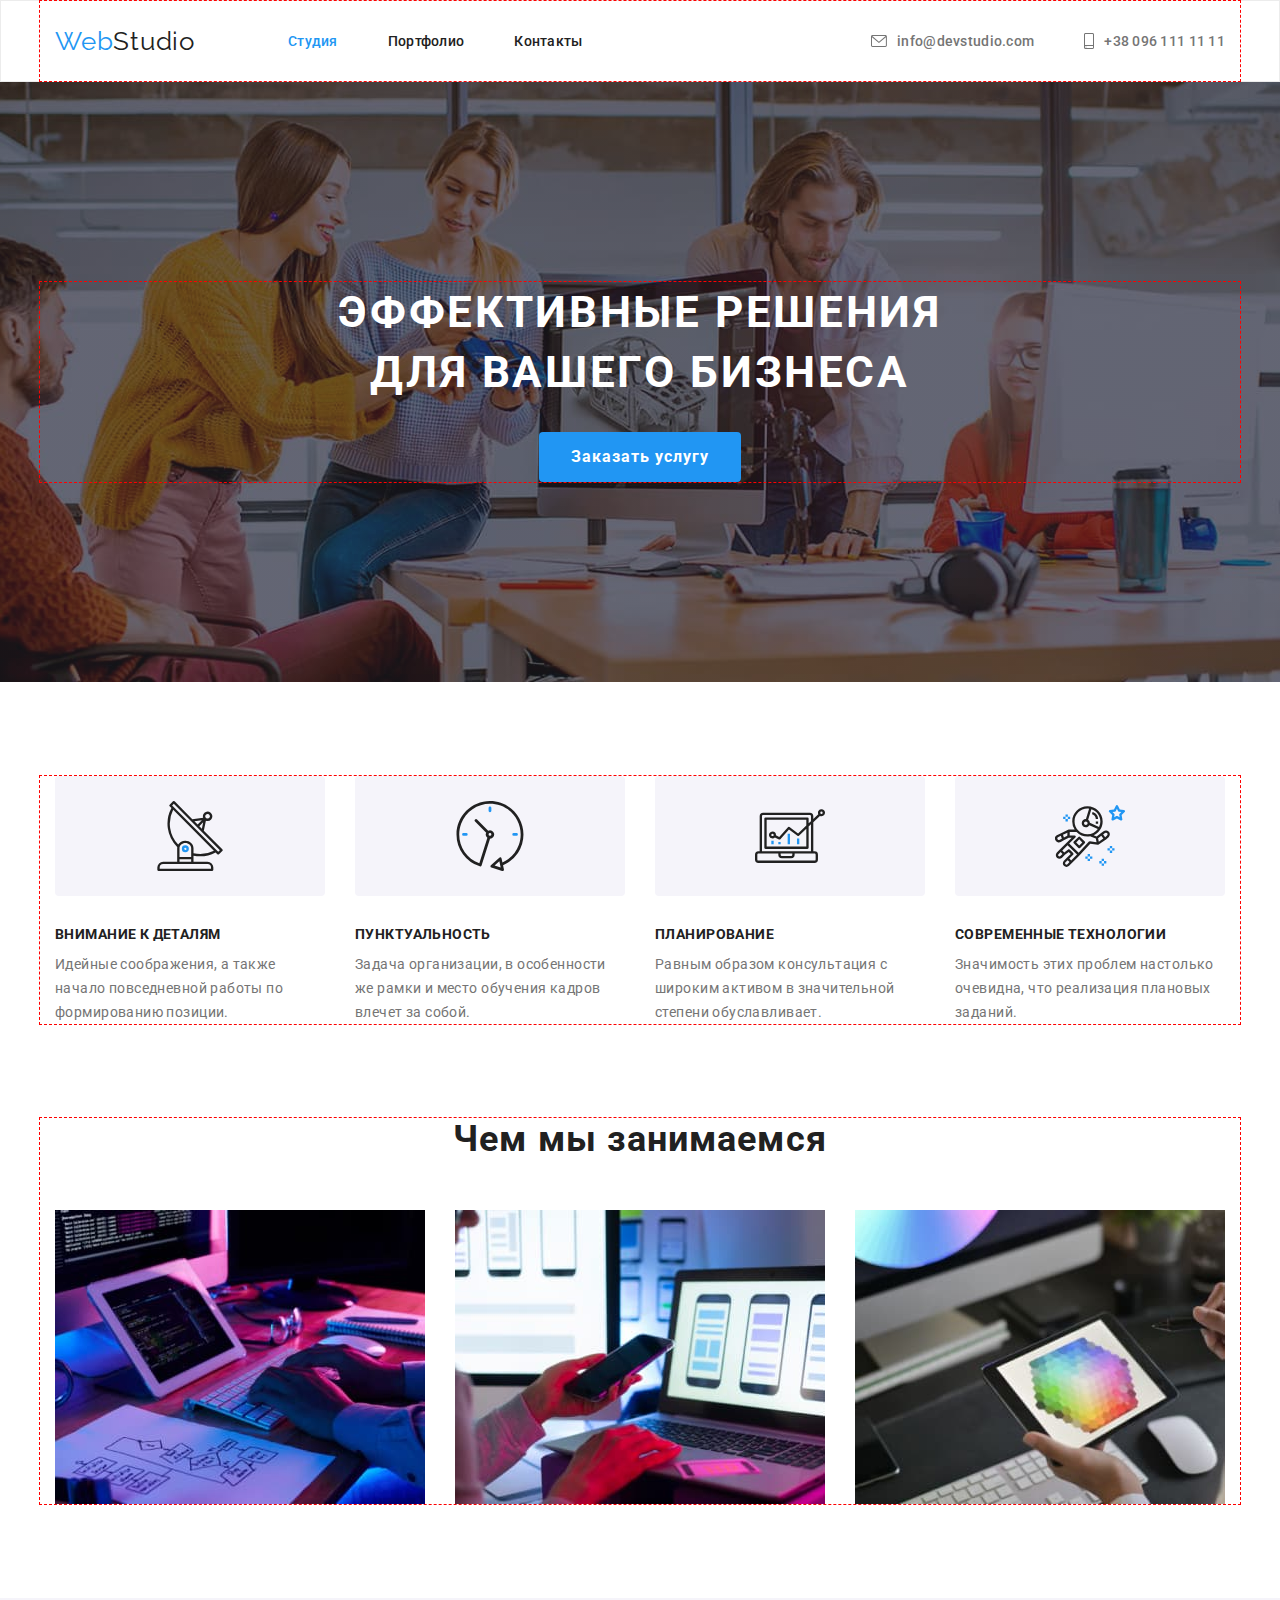
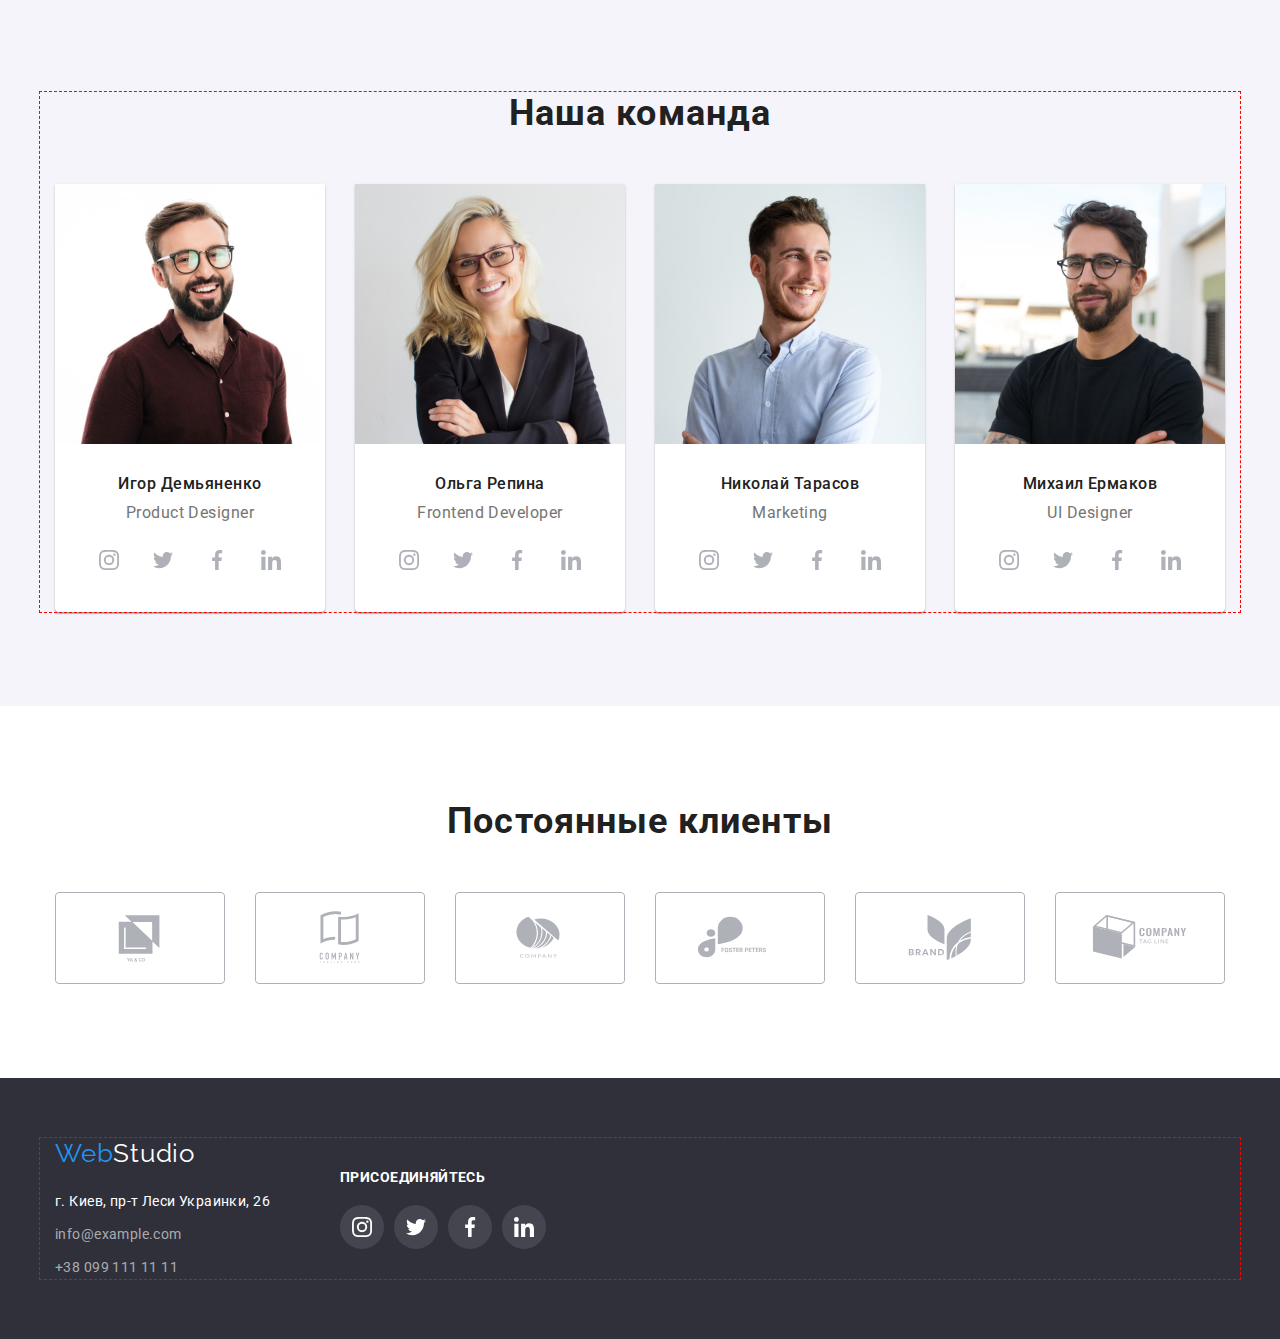
==== commit 0777c076: "Готова дз" ====
--- a/index.html
+++ b/index.html
@@ -18,12 +18,12 @@
     />
     <link rel="stylesheet" href="./css/styles.css" />
   </head>
+
   <body>
     <header class="header">
       <div class="container main-nav">
         <nav class="nav">
-          <a class="nav-logo" href="./index.html" lang="en"
-            ><span class="slogan">Web</span>Studio</a>
+          <a class="nav-logo" href="./index.html" lang="en"><span class="slogan">Web</span>Studio</a>
           <ul class="nav-list">
             <li class="nav-item"><a class="nav-link current" href="./index.html">Студия</a></li>
             <li class="nav-item"><a class="nav-link" href="./portfolio.html">Портфолио</a></li>
@@ -32,13 +32,21 @@
         </nav>
         <ul class="header-list">
           <li class="header-item">
-            <a class="header-link" href="mailto:info@devstudio.com" target="_blank" aria-label="Иконка конверта"><svg class="icon-link" width="16" height="12">
-              <use href="./images/symbol-defs.svg#envelope"></use></svg>info@devstudio.com 
+            <a
+              class="header-link"
+              href="mailto:info@devstudio.com"
+              aria-label="Иконка конверта">
+              <svg class="icon-link" width="16" height="12">
+                <use href="./images/icons.svg#envelope"></use></svg>info@devstudio.com
             </a>
           </li>
           <li class="header-item">
-            <a class="header-link" href="tel:+380961111111"><svg class="icon-link" width="10" height="16">
-              <use href="./images/symbol-defs.svg#smartphone"></use></svg>+38 096 111 11 11</a>
+            <a class="header-link" 
+            href="tel:+380961111111"
+            aria-label="Иконка смартфона">
+            <svg class="icon-link" width="10" height="16">
+                <use href="./images/icons.svg#smartphone"></use></svg>+38 096 111 11 11
+              </a>
           </li>
         </ul>
       </div>
@@ -59,8 +67,9 @@
           <ul class="aside-list">
             <li class="aside-item">
               <div class="aside-icon">
-              <svg width="70" height="70">
-                <use href="./images/symbol-defs.svg#antenna"></use></svg>
+                <svg width="70" height="70">
+                  <use href="./images/icons.svg#antenna"></use>
+                </svg>
               </div>
               <h3 class="aside-title">Внимание к деталям</h3>
               <p class="aside-text">
@@ -70,8 +79,9 @@
             <li class="aside-item">
               <div class="aside-icon">
                 <svg width="70" height="70">
-                  <use href="./images/symbol-defs.svg#clock"></use></svg>
-                </div>
+                  <use href="./images/icons.svg#clock"></use>
+                </svg>
+              </div>
               <h3 class="aside-title">Пунктуальность</h3>
               <p class="aside-text">
                 Задача организации, в особенности же рамки и место обучения кадров влечет за собой.
@@ -80,8 +90,9 @@
             <li class="aside-item">
               <div class="aside-icon">
                 <svg width="70" height="70">
-                  <use href="./images/symbol-defs.svg#diagram"></use></svg>
-                </div>
+                  <use href="./images/icons.svg#diagram"></use>
+                </svg>
+              </div>
               <h3 class="aside-title">Планирование</h3>
               <p class="aside-text">
                 Равным образом консультация с широким активом в значительной степени обуславливает.
@@ -90,8 +101,9 @@
             <li class="aside-item">
               <div class="aside-icon">
                 <svg width="70" height="70">
-                  <use href="./images/symbol-defs.svg#astronaut"></use></svg>
-                </div>
+                  <use href="./images/icons.svg#astronaut"></use>
+                </svg>
+              </div>
               <h3 class="aside-title">Современные технологии</h3>
               <p class="aside-text">
                 Значимость этих проблем настолько очевидна, что реализация плановых заданий.
@@ -105,18 +117,23 @@
           <h2 class="about-title">Чем мы занимаемся</h2>
           <ul class="about-list">
             <li class="about-img">
-              <img src="./images/box1.jpg" alt="Разработка веб-страницы" width="370" height="294" />
+              <img src="./images/box1.jpg" 
+              alt="Разработка веб-страницы" 
+              width="370" 
+              height="294"/>
             </li>
             <li class="about-img">
               <img
                 src="./images/box2.jpg"
                 alt="Тестирование веб-страницы"
                 width="370"
-                height="294"
-              />
+                height="294"/>
             </li>
             <li class="about-img">
-              <img src="./images/box3.jpg" alt="Работа з палитрой" width="370" height="294" />
+              <img src="./images/box3.jpg"
+              alt="Работа з палитрой" 
+              width="370" 
+              height="294"/>
             </li>
           </ul>
         </div>
@@ -131,20 +148,51 @@
                 src="./images/imgid.jpg"
                 alt="Фото Игоря Демьяненка"
                 width="270"
-                height="260"
-              />
+                height="260"/>
               <div class="team-wrapper">
                 <h3 class="team-name">Игор Демьяненко</h3>
                 <p class="team-text" lang="en">Product Designer</p>
                 <ul class="social-list">
-                  <li class="social-item"><a class="social-link link" href="" target="_blank" rel="no-opener no-referrer" aria-label="Иконка инстаграма"><svg class="social-icon" width="20" height="20">
-                    <use href="./images/symbol-defs.svg#instagram"></use></svg></a></li>
-                  <li class="social-item"><a class="social-link link" href="" target="_blank" rel="no-opener no-referrer" aria-label="Иконка твиттера"><svg class="social-icon" width="20" height="20">
-                    <use href="./images/symbol-defs.svg#twitter"></use></svg></a></li> 
-                  <li class="social-item"><a class="social-link link" href="" target="_blank" rel="no-opener no-referrer" aria-label="Иконка фейсбук"><svg class="social-icon" width="20" height="20">
-                    <use href="./images/symbol-defs.svg#facebook"></use></svg></a></li>
-                  <li class="social-item"><a class="social-link link" href="" target="_blank" rel="no-opener no-referrer" aria-label="Иконка линкидин"><svg class="social-icon" width="20" height="20">
-                    <use href="./images/symbol-defs.svg#linkedin"></use></svg></a></li>
+                  <li class="social-item">
+                    <a
+                      class="social-link link"
+                      href=""
+                      target="_blank"
+                      rel="no-opener no-referrer"
+                      aria-label="Иконка инстаграма">
+                      <svg class="social-icon" width="20" height="20">
+                        <use href="./images/icons.svg#instagram"></use></svg></a>
+                  </li>
+                  <li class="social-item">
+                    <a
+                      class="social-link link"
+                      href=""
+                      target="_blank"
+                      rel="no-opener no-referrer"
+                      aria-label="Иконка твиттера">
+                      <svg class="social-icon" width="20" height="20">
+                        <use href="./images/icons.svg#twitter"></use></svg></a>
+                  </li>
+                  <li class="social-item">
+                    <a
+                      class="social-link link"
+                      href=""
+                      target="_blank"
+                      rel="no-opener no-referrer"
+                      aria-label="Иконка фейсбук">
+                      <svg class="social-icon" width="20" height="20">
+                        <use href="./images/icons.svg#facebook"></use></svg></a>
+                  </li>
+                  <li class="social-item">
+                    <a
+                      class="social-link link"
+                      href=""
+                      target="_blank"
+                      rel="no-opener no-referrer"
+                      aria-label="Иконка линкидин">
+                      <svg class="social-icon" width="20" height="20">
+                        <use href="./images/icons.svg#linkedin"></use></svg></a>
+                  </li>
                 </ul>
               </div>
             </li>
@@ -154,20 +202,51 @@
                 src="./images/imgor.jpg"
                 alt="Фото Ольги Репиной"
                 width="270"
-                height="260"
-              />
+                height="260"/>
               <div class="team-wrapper">
                 <h3 class="team-name">Ольга Репина</h3>
                 <p class="team-text" lang="en">Frontend Developer</p>
                 <ul class="social-list">
-                  <li class="social-item"><a class="social-link link" href="" target="_blank" rel="no-opener no-referrer" aria-label="Иконка инстаграма"><svg class="social-icon" width="20" height="20">
-                    <use href="./images/symbol-defs.svg#instagram"></use></svg></a></li>
-                  <li class="social-item"><a class="social-link link" href="" target="_blank" rel="no-opener no-referrer" aria-label="Иконка твиттера"><svg class="social-icon" width="20" height="20">
-                    <use href="./images/symbol-defs.svg#twitter"></use></svg></a></li> 
-                  <li class="social-item"><a class="social-link link" href="" target="_blank" rel="no-opener no-referrer" aria-label="Иконка фейсбук"><svg class="social-icon" width="20" height="20">
-                    <use href="./images/symbol-defs.svg#facebook"></use></svg></a></li>
-                  <li class="social-item"><a class="social-link link" href="" target="_blank" rel="no-opener no-referrer" aria-label="Иконка линкидин"><svg class="social-icon" width="20" height="20">
-                    <use href="./images/symbol-defs.svg#linkedin"></use></svg></a></li>
+                  <li class="social-item">
+                    <a
+                      class="social-link link"
+                      href=""
+                      target="_blank"
+                      rel="no-opener no-referrer"
+                      aria-label="Иконка инстаграма">
+                      <svg class="social-icon" width="20" height="20">
+                        <use href="./images/icons.svg#instagram"></use></svg></a>
+                  </li>
+                  <li class="social-item">
+                    <a
+                      class="social-link link"
+                      href=""
+                      target="_blank"
+                      rel="no-opener no-referrer"
+                      aria-label="Иконка твиттера">
+                      <svg class="social-icon" width="20" height="20">
+                        <use href="./images/icons.svg#twitter"></use></svg></a>
+                  </li>
+                  <li class="social-item">
+                    <a
+                      class="social-link link"
+                      href=""
+                      target="_blank"
+                      rel="no-opener no-referrer"
+                      aria-label="Иконка фейсбук">
+                      <svg class="social-icon" width="20" height="20">
+                        <use href="./images/icons.svg#facebook"></use></svg></a>
+                  </li>
+                  <li class="social-item">
+                    <a
+                      class="social-link link"
+                      href=""
+                      target="_blank"
+                      rel="no-opener no-referrer"
+                      aria-label="Иконка линкидин">
+                      <svg class="social-icon" width="20" height="20">
+                        <use href="./images/icons.svg#linkedin"></use></svg></a>
+                  </li>
                 </ul>
               </div>
             </li>
@@ -177,20 +256,51 @@
                 src="./images/imgnt.jpg"
                 alt="Фото Николая Тарасова"
                 width="270"
-                height="260"
-              />
+                height="260"/>
               <div class="team-wrapper">
                 <h3 class="team-name">Николай Тарасов</h3>
                 <p class="team-text" lang="en">Marketing</p>
                 <ul class="social-list">
-                  <li class="social-item"><a class="social-link link" href="" target="_blank" rel="no-opener no-referrer" aria-label="Иконка инстаграма"><svg class="social-icon" width="20" height="20">
-                    <use href="./images/symbol-defs.svg#instagram"></use></svg></a></li>
-                  <li class="social-item"><a class="social-link link" href="" target="_blank" rel="no-opener no-referrer" aria-label="Иконка твиттера"><svg class="social-icon" width="20" height="20">
-                    <use href="./images/symbol-defs.svg#twitter"></use></svg></a></li> 
-                  <li class="social-item"><a class="social-link link" href="" target="_blank" rel="no-opener no-referrer" aria-label="Иконка фейсбук"><svg class="social-icon" width="20" height="20">
-                    <use href="./images/symbol-defs.svg#facebook"></use></svg></a></li>
-                  <li class="social-item"><a class="social-link link" href="" target="_blank" rel="no-opener no-referrer" aria-label="Иконка линкидин"><svg class="social-icon" width="20" height="20">
-                    <use href="./images/symbol-defs.svg#linkedin"></use></svg></a></li>
+                  <li class="social-item">
+                    <a
+                      class="social-link link"
+                      href=""
+                      target="_blank"
+                      rel="no-opener no-referrer"
+                      aria-label="Иконка инстаграма">
+                      <svg class="social-icon" width="20" height="20">
+                        <use href="./images/icons.svg#instagram"></use></svg></a>
+                  </li>
+                  <li class="social-item">
+                    <a
+                      class="social-link link"
+                      href=""
+                      target="_blank"
+                      rel="no-opener no-referrer"
+                      aria-label="Иконка твиттера">
+                      <svg class="social-icon" width="20" height="20">
+                        <use href="./images/icons.svg#twitter"></use></svg></a>
+                  </li>
+                  <li class="social-item">
+                    <a
+                      class="social-link link"
+                      href=""
+                      target="_blank"
+                      rel="no-opener no-referrer"
+                      aria-label="Иконка фейсбук">
+                      <svg class="social-icon" width="20" height="20">
+                        <use href="./images/icons.svg#facebook"></use></svg></a>
+                  </li>
+                  <li class="social-item">
+                    <a
+                      class="social-link link"
+                      href=""
+                      target="_blank"
+                      rel="no-opener no-referrer"
+                      aria-label="Иконка линкидин">
+                      <svg class="social-icon" width="20" height="20">
+                        <use href="./images/icons.svg#linkedin"></use></svg></a>
+                  </li>
                 </ul>
               </div>
             </li>
@@ -200,20 +310,51 @@
                 src="./images/imgme.jpg"
                 alt="Фото Михаила Ермакова"
                 width="270"
-                height="260"
-              />
+                height="260"/>
               <div class="team-wrapper">
                 <h3 class="team-name">Михаил Ермаков</h3>
                 <p class="team-text" lang="en">UI Designer</p>
                 <ul class="social-list">
-                  <li class="social-item"><a class="social-link link" href="" target="_blank" rel="no-opener no-referrer" aria-label="Иконка инстаграма"><svg class="social-icon" width="20" height="20">
-                    <use href="./images/symbol-defs.svg#instagram"></use></svg></a></li>
-                  <li class="social-item"><a class="social-link link" href="" target="_blank" rel="no-opener no-referrer" aria-label="Иконка твиттера"><svg class="social-icon" width="20" height="20">
-                    <use href="./images/symbol-defs.svg#twitter"></use></svg></a></li> 
-                  <li class="social-item"><a class="social-link link" href="" target="_blank" rel="no-opener no-referrer" aria-label="Иконка фейсбук"><svg class="social-icon" width="20" height="20">
-                    <use href="./images/symbol-defs.svg#facebook"></use></svg></a></li>
-                  <li class="social-item"><a class="social-link link" href="" target="_blank" rel="no-opener no-referrer" aria-label="Иконка линкидин"><svg class="social-icon" width="20" height="20">
-                    <use href="./images/symbol-defs.svg#linkedin"></use></svg></a></li>
+                  <li class="social-item">
+                    <a
+                      class="social-link link"
+                      href=""
+                      target="_blank"
+                      rel="no-opener no-referrer"
+                      aria-label="Иконка инстаграма">
+                      <svg class="social-icon" width="20" height="20">
+                        <use href="./images/icons.svg#instagram"></use></svg></a>
+                  </li>
+                  <li class="social-item">
+                    <a
+                      class="social-link link"
+                      href=""
+                      target="_blank"
+                      rel="no-opener no-referrer"
+                      aria-label="Иконка твиттера">
+                      <svg class="social-icon" width="20" height="20">
+                        <use href="./images/icons.svg#twitter"></use></svg></a>
+                  </li>
+                  <li class="social-item">
+                    <a
+                      class="social-link link"
+                      href=""
+                      target="_blank"
+                      rel="no-opener no-referrer"
+                      aria-label="Иконка фейсбук">
+                      <svg class="social-icon" width="20" height="20">
+                        <use href="./images/icons.svg#facebook"></use></svg></a>
+                  </li>
+                  <li class="social-item">
+                    <a
+                      class="social-link link"
+                      href=""
+                      target="_blank"
+                      rel="no-opener no-referrer"
+                      aria-label="Иконка линкидин">
+                      <svg class="social-icon" width="20" height="20">
+                        <use href="./images/icons.svg#linkedin"></use></svg></a>
+                  </li>
                 </ul>
               </div>
             </li>
@@ -224,49 +365,134 @@
         <div class="conteiner">
           <h2 class="clients-title">Постоянные клиенты</h2>
           <ul class="clients-list">
-            <li class="clients-item"><a class="clients-link link" href="" target="_blank" rel="no-opener no-referrer" aria-label="Иконка инстаграма"><svg class="clients-icon" width="106" height="60">
-              <use href="./images/symbol-defs.svg#company1"></use></svg></a></li>
-            <li class="clients-item"><a class="clients-link link" href="" target="_blank" rel="no-opener no-referrer" aria-label="Иконка твиттера"><svg class="clients-icon" width="106" height="60">
-              <use href="./images/symbol-defs.svg#company2"></use></svg></a></li> 
-            <li class="clients-item"><a class="clients-link link" href="" target="_blank" rel="no-opener no-referrer" aria-label="Иконка фейсбук"><svg class="clients-icon" width="106" height="60">
-              <use href="./images/symbol-defs.svg#company3"></use></svg></a></li>
-            <li class="clients-item"><a class="clients-link link" href="" target="_blank" rel="no-opener no-referrer" aria-label="Иконка линкидин"><svg class="clients-icon" width="106" height="60">
-              <use href="./images/symbol-defs.svg#company4"></use></svg></a></li>
-              <li class="clients-item"><a class="clients-link link" href="" target="_blank" rel="no-opener no-referrer" aria-label="Иконка фейсбук"><svg class="clients-icon" width="106" height="60">
-                <use href="./images/symbol-defs.svg#company5"></use></svg></a></li>
-              <li class="clients-item"><a class="clients-link link" href="" target="_blank" rel="no-opener no-referrer" aria-label="Иконка линкидин"><svg class="clients-icon" width="106" height="60">
-                <use href="./images/symbol-defs.svg#company6"></use></svg></a></li>
+            <li class="clients-item">
+              <a
+                class="clients-link link"
+                href=""
+                target="_blank"
+                rel="no-opener no-referrer"
+                aria-label="Иконка компании YA&CO">
+                <svg class="clients-icon" width="106" height="60">
+                  <use href="./images/icons.svg#company1"></use></svg></a>
+            </li>
+            <li class="clients-item">
+              <a
+                class="clients-link link"
+                href=""
+                target="_blank"
+                rel="no-opener no-referrer"
+                aria-label="Иконка компании Company tagline here">
+                <svg class="clients-icon" width="106" height="60">
+                  <use href="./images/icons.svg#company2"></use></svg></a>
+            </li>
+            <li class="clients-item">
+              <a
+                class="clients-link link"
+                href=""
+                target="_blank"
+                rel="no-opener no-referrer"
+                aria-label="Иконка компании Company">
+                <svg class="clients-icon" width="106" height="60">
+                  <use href="./images/icons.svg#company3"></use></svg></a>
+            </li>
+            <li class="clients-item">
+              <a
+                class="clients-link link"
+                href=""
+                target="_blank"
+                rel="no-opener no-referrer"
+                aria-label="Иконка компании Foster Peters">
+                <svg class="clients-icon" width="106" height="60">
+                  <use href="./images/icons.svg#company4"></use></svg></a>
+            </li>
+            <li class="clients-item">
+              <a
+                class="clients-link link"
+                href=""
+                target="_blank"
+                rel="no-opener no-referrer"
+                aria-label="Иконка компании Brand">
+                <svg class="clients-icon" width="106" height="60">
+                  <use href="./images/icons.svg#company5"></use></svg></a>
+            </li>
+            <li class="clients-item">
+              <a
+                class="clients-link link"
+                href=""
+                target="_blank"
+                rel="no-opener no-referrer"
+                aria-label="Иконка компании Company tag line">
+                <svg class="clients-icon" width="106" height="60">
+                  <use href="./images/icons.svg#company6"></use></svg></a>
+            </li>
           </ul>
         </div>
       </section>
     </main>
     <footer class="footer">
-      <div class="container">
-        <a class="footer-logo" href="./index.html" lang="en"><span class="slogan">Web</span>Studio</a>
-        <address class="footer-address">г. Киев, пр-т Леси Украинки, 26</address>
-        <ul class="footer-list">
-          <li class="footer-item">
-            <a class="footer-link" href="mailto:info@devstudio.com">info@example.com</a>
-          </li>
-          <li class="footer-item">
-            <a class="footer-link" href="tel:+380961111111">+38 099 111 11 11</a>
-          </li>
-        </ul>
-      <div class="footer-social">
+      <div class="container main-footer">
+        <div class="footer-address-all">
+          <a class="footer-logo" href="./index.html" lang="en"><span class="slogan">Web</span>Studio</a>
+          <address class="footer-address">г. Киев, пр-т Леси Украинки, 26</address>
+          <ul class="footer-list">
+            <li class="footer-item">
+              <a class="footer-link" href="mailto:info@devstudio.com">info@example.com</a>
+            </li>
+            <li class="footer-item">
+              <a class="footer-link" href="tel:+380961111111">+38 099 111 11 11</a>
+            </li>
+          </ul>
+        </div>
+        <div class="footer-social">
           <h3 class="footer-title">Присоединяйтесь</h3>
           <ul class="footer-social-list">
-            <li class="footer-social-item"><a class="footer-social-link link" href="" target="_blank" rel="no-opener no-referrer" aria-label="Иконка инстаграма"><svg class="footer-icon" width="20" height="20">
-              <use href="./images/symbol-defs.svg#instagram"></use></svg></a></li>
-            <li class="footer-social-item"><a class="footer-social-link link" href="" target="_blank" rel="no-opener no-referrer" aria-label="Иконка твиттера"><svg class="footer-icon" width="20" height="20">
-              <use href="./images/symbol-defs.svg#twitter"></use></svg></a></li> 
-            <li class="footer-social-item"><a class="footer-social-link link" href="" target="_blank" rel="no-opener no-referrer" aria-label="Иконка фейсбук"><svg class="footer-icon" width="20" height="20">
-              <use href="./images/symbol-defs.svg#facebook"></use></svg></a></li>
-            <li class="footer-social-item"><a class="footer-social-link link" href="" target="_blank" rel="no-opener no-referrer" aria-label="Иконка линкидин"><svg class="footer-icon" width="20" height="20">
-              <use href="./images/symbol-defs.svg#linkedin"></use></svg></a></li>
+            <li class="footer-social-item">
+              <a
+                class="footer-social-link link"
+                href=""
+                target="_blank"
+                rel="no-opener no-referrer"
+                aria-label="Иконка инстаграма">
+                <svg class="footer-icon" width="20" height="20">
+                  <use href="./images/icons.svg#instagram"></use></svg>
+                </a>
+            </li>
+            <li class="footer-social-item">
+              <a
+                class="footer-social-link link"
+                href=""
+                target="_blank"
+                rel="no-opener no-referrer"
+                aria-label="Иконка твиттера">
+                <svg class="footer-icon" width="20" height="20">
+                  <use href="./images/icons.svg#twitter"></use></svg>
+            </a>
+            </li>
+            <li class="footer-social-item">
+              <a
+                class="footer-social-link link"
+                href=""
+                target="_blank"
+                rel="no-opener no-referrer"
+                aria-label="Иконка фейсбук">
+                <svg class="footer-icon" width="20" height="20">
+                  <use href="./images/icons.svg#facebook"></use></svg>
+            </a>
+            </li>
+            <li class="footer-social-item">
+              <a
+                class="footer-social-link link"
+                href=""
+                target="_blank"
+                rel="no-opener no-referrer"
+                aria-label="Иконка линкидин">
+                <svg class="footer-icon" width="20" height="20">
+                  <use href="./images/icons.svg#linkedin"></use></svg>
+                </a>
+            </li>
           </ul>
         </div>
       </div>
-    
     </footer>
   </body>
 </html>
--- a/css/styles.css
+++ b/css/styles.css
@@ -145,14 +145,14 @@
     letter-spacing: 0.02em;
     text-decoration: none;    
 }
+
 .header-link:hover,
 .header-link:focus {
     color: var(--accent-color);
 }
+
 .icon-link{
     fill: currentColor;
-   
-
 }
 
 .hero {
@@ -196,6 +196,7 @@
     padding: 10px 32px;
     min-width: 200px;
 }
+
 .hero-btn:hover,
 .hero-btn:focus,
 .hero-btn:active {
@@ -311,12 +312,14 @@
     text-align: center;
     margin-bottom: 16px;
 }
+
 .social-list{
     display: flex;
     align-items: center;
     justify-content: center;
     gap: 10px;
 }
+
 .social-link{
     display: flex;
     justify-content: center;
@@ -327,12 +330,13 @@
     border-radius: 50%;
     color: var(--socials-icon-color);
 
-    outline: 1px solid red;
+    /*outline: 1px solid red;*/
 }
 
 .social-icon{
     fill: currentColor;
 }
+
 .social-link:hover,
 .social-link:focus {
     background-color: var(--accent-color);
@@ -345,6 +349,7 @@
     justify-content: center;
     gap: 30px;
 }
+
 .clients-link {
     display: flex;
     justify-content: center;
@@ -362,7 +367,7 @@
 }
 
 .clients-link:hover,
-.clients-link:focus {
+.clients-link:focus  {
     border: 1px solid var(--accent-color);
     color: var(--accent-color);
 }
@@ -412,10 +417,15 @@
     color: var(--accent-color);
     text-shadow: 0px 4px 4px rgba(0, 0, 0, 0.25);
 }
-.footer-social {
-    
-}
-.footer-title{
+
+.main-footer {
+     display: flex;
+     align-items: center;
+     gap: 70px;
+}
+
+.footer-title {
+    margin-bottom: 20px;
  
     font-size: 14px;
     line-height: calc(16 / 14);
@@ -428,8 +438,7 @@
     display: flex;
     align-items: center;
     justify-content: center;
-    gap: 10px;
-     
+    gap: 10px;    
 }
 
 .footer-social-link{
@@ -442,14 +451,14 @@
     border-radius: 50%;
     color: var(--hero-title-color);
 
-    outline: 1px solid red;
 }
 
 .footer-icon{
     fill: currentColor;
 }
+
 .footer-social-link:hover,
-.footer-social-link:focus {
+.footer-social-link:focus  {
     background-color: var(--accent-color);
  
 }
@@ -480,8 +489,7 @@
 }
 .filtre-btn:hover,
 .filtre-btn:focus,
-.filtre-btn:active
- {
+.filtre-btn:active {
     background-color: var(--accent-color);
     color: var(--hero-title-color);
     cursor: pointer;
